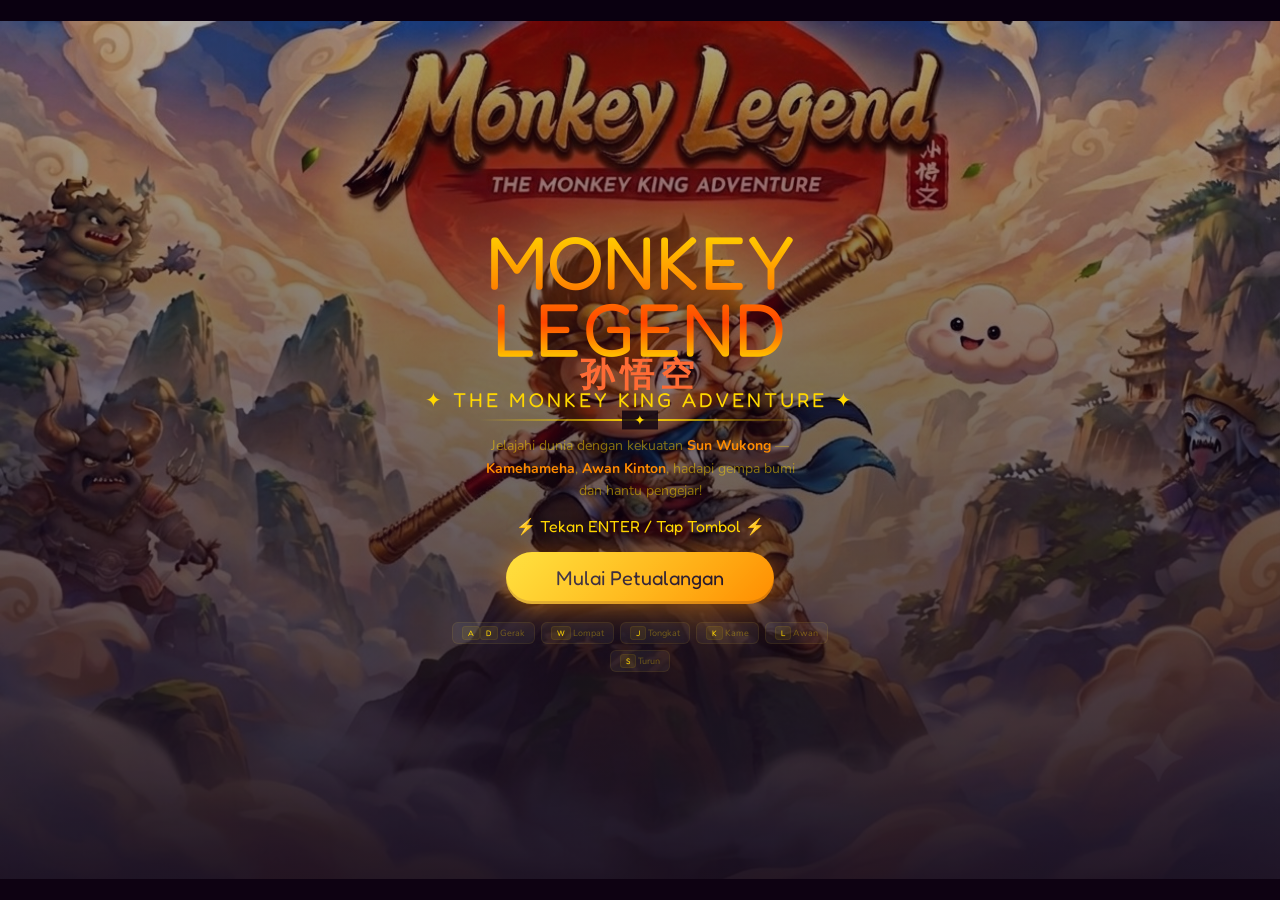
==== index2.html @ f08bdc0a "Rename index.html to index2.html" ====
<!DOCTYPE html>
<html lang="id">
<head>
<meta charset="UTF-8">
<meta name="viewport" content="width=device-width, initial-scale=1.0, maximum-scale=1.0, user-scalable=no">
<title>Monkey Legend — Sun Wukong Adventure</title>
<link href="https://fonts.googleapis.com/css2?family=Fredoka+One&family=Nunito:wght@400;700;900&display=swap" rel="stylesheet">
<style>
/* ========== RESET & BASE ========== */
:root{--gold:#FFD700;--red:#FF4444;--orange:#FF8C00;--cyan:#00E5FF}
*{margin:0;padding:0;box-sizing:border-box;-webkit-tap-highlight-color:transparent}
body{overflow:hidden;background:#0a0010;font-family:'Nunito',sans-serif;user-select:none;touch-action:none;position:fixed;inset:0}
canvas{display:block;position:fixed;inset:0}

/* ========== UI GAME (HP, SKOR, DLL) ========== */
#ui{position:fixed;top:0;left:0;width:100%;pointer-events:none;z-index:10;padding:8px 12px;display:flex;justify-content:space-between;align-items:flex-start}
.panel{background:rgba(20,5,30,0.82);backdrop-filter:blur(6px);-webkit-backdrop-filter:blur(6px);border:1px solid rgba(255,215,0,0.2);border-radius:10px;padding:6px 10px;color:#fff;min-width:90px}
.panel h3{font-family:'Fredoka One',cursive;font-size:9px;text-transform:uppercase;letter-spacing:1px;color:var(--gold);margin-bottom:3px}
.bar-w{height:7px;background:rgba(0,0,0,0.5);border-radius:5px;overflow:hidden}
.bar-f{height:100%;border-radius:5px;transition:width 0.12s}
.hp-f{background:linear-gradient(90deg,#FF4444,#FF6B6B)}
.en-f{background:linear-gradient(90deg,var(--cyan),#00B8D4)}
.val{font-size:17px;font-weight:900;font-family:'Fredoka One',cursive}
.val.g{color:var(--gold)}.val.c{color:var(--cyan)}

/* ========== KONTROL SENTUH (ANDROID) ========== */
#touchControls{position:fixed;inset:0;z-index:15;pointer-events:none;display:none}
#touchControls.show{display:block}
#joystickZone{position:absolute;left:10px;bottom:20px;width:140px;height:140px;pointer-events:auto;touch-action:none;z-index:16}
#joystickBase{position:absolute;left:50%;top:50%;transform:translate(-50%,-50%);width:110px;height:110px;border-radius:50%;background:rgba(255,255,255,0.08);border:2px solid rgba(255,255,255,0.15)}
#joystickThumb{position:absolute;left:50%;top:50%;transform:translate(-50%,-50%);width:44px;height:44px;border-radius:50%;background:rgba(255,215,0,0.35);border:2px solid rgba(255,215,0,0.5);transition:none;pointer-events:none}
#actionButtons{position:absolute;right:10px;bottom:20px;display:flex;flex-direction:column;align-items:center;gap:8px;pointer-events:auto;z-index:16}
.act-btn{width:58px;height:58px;border-radius:50%;border:2px solid;display:flex;align-items:center;justify-content:center;font-family:'Fredoka One',cursive;font-size:11px;color:#fff;text-shadow:0 1px 3px rgba(0,0,0,0.5);-webkit-user-select:none;touch-action:none;cursor:pointer;transition:transform 0.1s}
.act-btn:active,.act-btn.pressed{transform:scale(0.85);filter:brightness(1.3)}
#btnJump{background:rgba(76,175,80,0.35);border-color:rgba(76,175,80,0.6)}
#btnAtk{background:rgba(255,152,0,0.35);border-color:rgba(255,152,0,0.6)}
#btnKame{background:rgba(0,229,255,0.3);border-color:rgba(0,229,255,0.5)}
#btnCloud{background:rgba(255,255,255,0.2);border-color:rgba(255,255,255,0.4)}
#btnDown{background:rgba(150,150,150,0.25);border-color:rgba(150,150,150,0.4);width:46px;height:32px;border-radius:10px;font-size:9px}
.act-row{display:flex;gap:8px;align-items:center}

/* ========== MENU UTAMA ========== */
#overlay{position:fixed;inset:0;z-index:20;display:flex;flex-direction:column;align-items:center;justify-content:center;transition:opacity 0.8s;background:linear-gradient(180deg,#0a0010 0%,#1a0a1e 40%,#2a1020 100%)}
#overlay.hidden{opacity:0;pointer-events:none}

/* ========== BACKGROUND COVER - PROPORSIONAL ========== */
#coverBg{
  position:absolute;
  inset:0;
  z-index:0;
  background-image: url('cover.jpg');
  /* 
    COBA SALAH SATU DARI 3 OPTION DI BAWAH:
    - contain: gambar utuh, ada ruang kosong di pinggir
    - cover: gambar memenuhi layar (mungkin terpotong)
    - 90% auto: ukuran proporsional 90% lebar
  */
  background-size: contain;        /* ← pilih ini untuk gambar utuh */
  background-position: center;
  background-repeat: no-repeat;
  background-color: #0a0010;       /* warna latar jika ada ruang kosong */
  opacity: 0.85;
}

/* Overlay gelap agar teks terbaca */
#coverBg::after{
  content:'';
  position:absolute;
  inset:0;
  background:linear-gradient(180deg,rgba(10,0,16,0.2) 0%,rgba(10,0,16,0.5) 50%,rgba(10,0,16,0.85) 100%);
}

/* ========== KONTEN MENU ========== */
#menuContent{position:relative;z-index:1;display:flex;flex-direction:column;align-items:center;justify-content:center;width:100%;max-width:500px;padding:20px}

.monkey-title{font-family:'Fredoka One',cursive;text-align:center;line-height:0.9;margin-bottom:2px}
.monkey-title .big{font-size:clamp(42px,10vw,75px);background:linear-gradient(180deg,#FFD700 0%,#FF8C00 40%,#FF4500 70%,#FFD700 100%);-webkit-background-clip:text;-webkit-text-fill-color:transparent;background-clip:text;text-shadow:none;position:relative}
.monkey-title .chinese{font-size:clamp(20px,4vw,34px);color:#FF6B35;letter-spacing:6px;margin-top:-4px;font-weight:900;text-shadow:0 0 30px rgba(255,107,53,0.3)}
.monkey-title .sub{font-size:clamp(12px,2.5vw,20px);color:#FFD700;letter-spacing:3px;margin-top:2px;text-shadow:0 0 20px rgba(255,215,0,0.2)}

.title-border{width:70%;height:2px;margin:8px 0 14px;background:linear-gradient(90deg,transparent,#FFD700,transparent);position:relative}
.title-border::before{content:'✦';position:absolute;left:50%;top:50%;transform:translate(-50%,-50%);color:#FFD700;font-size:14px;background:rgba(10,0,16,0.8);padding:0 12px}

.desc{color:rgba(255,215,0,0.5);font-size:clamp(10px,1.6vw,14px);text-align:center;max-width:360px;line-height:1.6;padding:0 16px;margin-bottom:4px;font-weight:400}
.desc span{color:#FF8C00;font-weight:700}

.enter-hint{color:var(--gold);font-family:'Fredoka One',cursive;font-size:clamp(12px,1.8vw,16px);margin:10px 0 16px;animation:pulse 1.5s ease-in-out infinite;text-shadow:0 0 30px rgba(255,215,0,0.15)}
@keyframes pulse{0%,100%{opacity:0.5;transform:scale(1)}50%{opacity:1;transform:scale(1.04)}}

.btn{pointer-events:all;font-family:'Fredoka One',cursive;font-size:clamp(16px,2.5vw,20px);padding:14px 50px;border:none;border-radius:50px;cursor:pointer;color:#1a0a1e;background:linear-gradient(135deg,#FFD700,#FF8C00);box-shadow:0 4px 30px rgba(255,140,0,0.5),inset 0 -3px 0 rgba(139,69,19,0.3);transition:all 0.3s;position:relative;overflow:hidden;min-width:200px}
.btn::before{content:'';position:absolute;inset:0;background:linear-gradient(135deg,rgba(255,255,255,0.25),transparent);pointer-events:none}
.btn:hover{transform:scale(1.05);box-shadow:0 6px 45px rgba(255,140,0,0.7)}
.btn:active{transform:scale(0.95)}

.ctrls{margin-top:18px;display:flex;gap:6px;flex-wrap:wrap;justify-content:center;padding:0 12px}
.ctrl{background:rgba(255,255,255,0.05);border:1px solid rgba(255,215,0,0.08);border-radius:6px;padding:4px 9px;color:rgba(255,215,0,0.35);font-size:9px;transition:all 0.3s}
.ctrl kbd{background:rgba(255,215,0,0.08);border-radius:3px;padding:1px 5px;font-family:'Fredoka One',cursive;color:#FFD700;font-size:8px;border:1px solid rgba(255,215,0,0.08)}

/* ========== GAME OVER ========== */
#gameover{position:fixed;inset:0;z-index:20;display:none;flex-direction:column;align-items:center;justify-content:center;background:rgba(10,0,0,0.92)}
#gameover.show{display:flex}
#gameover h1{font-family:'Fredoka One',cursive;font-size:46px;background:linear-gradient(135deg,#FF4444,#FF6B6B);-webkit-background-clip:text;-webkit-text-fill-color:transparent;background-clip:text;margin-bottom:6px}
.st{color:rgba(255,255,255,0.55);font-size:15px;margin-bottom:6px;text-align:center;line-height:1.8}
.st span{color:var(--gold);font-weight:900;font-size:18px}
.qf{position:fixed;inset:0;pointer-events:none;z-index:5;background:rgba(255,50,50,0);transition:background 0.08s}
.qf.on{background:rgba(255,50,50,0.07)}

/* ========== RESPONSIVE ========== */
@media(max-width:600px){
  .panel{min-width:65px;padding:4px 7px}
  .panel h3{font-size:7px}
  .val{font-size:13px}
  .bar-w{height:5px}
  #joystickZone{width:110px;height:110px;left:6px;bottom:12px}
  #joystickBase{width:85px;height:85px}
  #joystickThumb{width:34px;height:34px}
  .act-btn{width:46px;height:46px;font-size:8px}
  #btnDown{width:36px;height:26px;font-size:7px}
  #actionButtons{right:6px;bottom:12px;gap:5px}
  .act-row{gap:5px}
  .monkey-title .big{font-size:clamp(32px,9vw,50px)}
  .monkey-title .chinese{font-size:clamp(16px,3.5vw,24px)}
  .btn{min-width:150px;padding:12px 30px;font-size:clamp(14px,2.2vw,17px)}

  /* ===== PENGATURAN COVER UNTUK HP ===== */
  #coverBg {
    background-size: 100% auto;    /* lebar penuh, tinggi proporsional */
    background-position: top center;
  }
}

/* ===== UKURAN LAYAR SEDANG (TABLET) ===== */
@media(min-width:601px) and (max-width:1024px){
  #coverBg {
    background-size: contain;
    background-position: center;
  }
}

/* ===== LAYAR BESAR (DESKTOP) ===== */
@media(min-width:1025px){
  #coverBg {
    background-size: contain;      /* atau 90% auto */
    background-position: center;
  }
}
</style>
</head>
<body>

<!-- ========== CANVAS GAME ========== -->
<canvas id="c"></canvas>
<div class="qf" id="qf"></div>

<!-- ========== UI GAME ========== -->
<div id="ui">
  <div class="panel"><h3>Nyawa</h3><div class="bar-w"><div class="bar-f hp-f" id="hpB" style="width:100%"></div></div></div>
  <div class="panel" style="text-align:center"><h3>Skor</h3><div class="val g" id="scV">0</div></div>
  <div class="panel" style="text-align:center"><h3>Jarak</h3><div class="val c" id="dsV">0m</div></div>
  <div class="panel"><h3>Energi</h3><div class="bar-w"><div class="bar-f en-f" id="enB" style="width:100%"></div></div></div>
</div>

<!-- ========== KONTROL SENTUH ========== -->
<div id="touchControls">
  <div id="joystickZone">
    <div id="joystickBase"></div>
    <div id="joystickThumb"></div>
  </div>
  <div id="actionButtons">
    <div class="act-row">
      <div class="act-btn" id="btnCloud">Awan</div>
      <div class="act-btn" id="btnJump">Lompat</div>
    </div>
    <div class="act-row">
      <div class="act-btn" id="btnKame">Kame</div>
      <div class="act-btn" id="btnAtk">Tongkat</div>
    </div>
    <div class="act-btn" id="btnDown">Turun</div>
  </div>
</div>

<!-- ========== MENU UTAMA ========== -->
<div id="overlay">
  <!-- GAMBAR COVER -->
  <div id="coverBg"></div>
  
  <div id="menuContent">
    <div class="monkey-title">
      <div class="big">MONKEY<br>LEGEND</div>
      <div class="chinese">孙悟空</div>
      <div class="sub">✦ THE MONKEY KING ADVENTURE ✦</div>
    </div>
    <div class="title-border"></div>
    <p class="desc">Jelajahi dunia dengan kekuatan <span>Sun Wukong</span> — <span>Kamehameha</span>, <span>Awan Kinton</span>, hadapi gempa bumi dan hantu pengejar!</p>
    <div class="enter-hint">⚡ Tekan ENTER / Tap Tombol ⚡</div>
    <button class="btn" id="startBtn">Mulai Petualangan</button>
    <div class="ctrls">
      <div class="ctrl"><kbd>A</kbd><kbd>D</kbd> Gerak</div>
      <div class="ctrl"><kbd>W</kbd> Lompat</div>
      <div class="ctrl"><kbd>J</kbd> Tongkat</div>
      <div class="ctrl"><kbd>K</kbd> Kame</div>
      <div class="ctrl"><kbd>L</kbd> Awan</div>
      <div class="ctrl"><kbd>S</kbd> Turun</div>
    </div>
  </div>
</div>

<!-- ========== GAME OVER ========== -->
<div id="gameover">
  <h1>Tumbang!</h1>
  <div class="st" id="goSt"></div>
  <div class="enter-hint">⚡ Tekan ENTER / Tap Tombol ⚡</div>
  <button class="btn" id="restartBtn">Coba Lagi</button>
</div>

<!-- ========== JAVASCRIPT GAME ENGINE ========== -->
<script>
// ============================================
// SEMUA KODE GAME ADA DI SINI
// ============================================

// === CANVAS ===
var C=document.getElementById('c'),X=C.getContext('2d');
var W,H;
function resize(){W=C.width=innerWidth;H=C.height=innerHeight}
resize();addEventListener('resize',resize);

// === DETEKSI SENTUH ===
var isTouchDevice=('ontouchstart' in window)||(navigator.maxTouchPoints>0);

// === AUDIO ===
var ac;
function initAudio(){if(!ac)try{ac=new(window.AudioContext||window.webkitAudioContext)()}catch(e){}}
function tone(f,d,t,v,fe){
  if(!ac)return;try{t=t||'sine';v=v||0.1;var o=ac.createOscillator(),g=ac.createGain();
  o.type=t;o.frequency.setValueAtTime(f,ac.currentTime);
  if(fe)o.frequency.exponentialRampToValueAtTime(Math.max(20,fe),ac.currentTime+d);
  g.gain.setValueAtTime(v,ac.currentTime);g.gain.exponentialRampToValueAtTime(0.001,ac.currentTime+d);
  o.connect(g);g.connect(ac.destination);o.start();o.stop(ac.currentTime+d)}catch(e){}
}
function sfxJump(){tone(300,0.15,'sine',0.1,600)}
function sfxAtk(){tone(500,0.08,'sawtooth',0.08,250)}
function sfxKame(){tone(150,0.8,'sawtooth',0.13,800);setTimeout(function(){tone(400,0.4,'sine',0.08,100)},200)}
function sfxHit(){tone(180,0.12,'square',0.09,60)}
function sfxQuake(){tone(35,1.5,'sawtooth',0.15,15)}
function sfxCoin(){tone(800,0.1,'sine',0.07);setTimeout(function(){tone(1200,0.15,'sine',0.07)},80)}
function sfxCloud(){tone(600,0.3,'sine',0.09,900)}
function sfxGhost(){tone(80,0.5,'sine',0.05,40)}
function sfxDie(){tone(400,0.6,'sawtooth',0.1,50)}

// === UTILITAS ===
function rnd(a,b){return Math.random()*(b-a)+a}
function rndI(a,b){return Math.floor(rnd(a,b+1))}
function pick(a){return a[Math.floor(Math.random()*a.length)]}

// === STATE ===
var state='menu',score=0,distance=0,frame=0;
var player,platforms,ghosts,particles,projectiles,kameBlasts;
var keys={},shake={x:0,y:0,i:0,t:0},quakeCD=0;
var cam={x:0,y:0},genX=0,ghostTimer=0;

// === KEYBOARD ===
addEventListener('keydown',function(e){
  keys[e.key.toLowerCase()]=true;
  if(e.key==='Enter'){
    e.preventDefault();
    if(state==='menu')startGame();
    else if(state==='over')restartGame();
  }
  if(['w','a','s','d',' ','arrowup','arrowdown','arrowleft','arrowright'].indexOf(e.key.toLowerCase())>=0)e.preventDefault();
});
addEventListener('keyup',function(e){keys[e.key.toLowerCase()]=false});

// === TOUCH ===
var touchState={moveX:0,moveY:0,jump:false,atk:false,kame:false,cloud:false,down:false};
var joystickActive=false,joystickId=null,joystickCX=0,joystickCY=0;
var btnKeys=['jump','atk','kame','cloud','down'];
var activeTouches={};

function setupTouch(){
  var jz=document.getElementById('joystickZone');
  var jthumb=document.getElementById('joystickThumb');
  var jbase=document.getElementById('joystickBase');
  function getMaxR(){var bw=jbase.offsetWidth;var tw=jthumb.offsetWidth;return(bw-tw)/2}
  jz.addEventListener('touchstart',function(e){
    e.preventDefault();e.stopPropagation();if(joystickActive)return;
    var t=e.changedTouches[0];joystickActive=true;joystickId=t.identifier;
    var rect=jbase.getBoundingClientRect();joystickCX=rect.left+rect.width/2;joystickCY=rect.top+rect.height/2;
    updateJoystick(t.clientX,t.clientY,getMaxR(),jthumb);
  },{passive:false});
  jz.addEventListener('touchmove',function(e){
    e.preventDefault();e.stopPropagation();
    for(var i=0;i<e.changedTouches.length;i++){var t=e.changedTouches[i];if(t.identifier===joystickId){updateJoystick(t.clientX,t.clientY,getMaxR(),jthumb)}}
  },{passive:false});
  function endJoystick(e){
    for(var i=0;i<e.changedTouches.length;i++){if(e.changedTouches[i].identifier===joystickId){joystickActive=false;joystickId=null;jthumb.style.left='50%';jthumb.style.top='50%';touchState.moveX=0;touchState.moveY=0}}
  }
  jz.addEventListener('touchend',endJoystick,{passive:false});
  jz.addEventListener('touchcancel',endJoystick,{passive:false});
  var btnIds=['btnJump','btnAtk','btnKame','btnCloud','btnDown'];
  for(var b=0;b<btnIds.length;b++){(function(idx){
    var el=document.getElementById(btnIds[idx]);var key=btnKeys[idx];
    el.addEventListener('touchstart',function(e){e.preventDefault();e.stopPropagation();touchState[key]=true;el.classList.add('pressed');for(var i=0;i<e.changedTouches.length;i++){activeTouches[e.changedTouches[i].identifier]=key}},{passive:false});
    el.addEventListener('touchend',function(e){e.preventDefault();e.stopPropagation();for(var i=0;i<e.changedTouches.length;i++){var id=e.changedTouches[i].identifier;if(activeTouches[id]===key){delete activeTouches[id]}}var stillActive=false;for(var id in activeTouches){if(activeTouches[id]===key){stillActive=true;break}}if(!stillActive){touchState[key]=false;el.classList.remove('pressed')}},{passive:false});
    el.addEventListener('touchcancel',function(e){touchState[key]=false;el.classList.remove('pressed');for(var i=0;i<e.changedTouches.length;i++){delete activeTouches[e.changedTouches[i].identifier]}},{passive:false});
    el.addEventListener('mousedown',function(e){touchState[key]=true;el.classList.add('pressed')});
    el.addEventListener('mouseup',function(e){touchState[key]=false;el.classList.remove('pressed')});
    el.addEventListener('mouseleave',function(e){touchState[key]=false;el.classList.remove('pressed')});
  })(b);}
}
function updateJoystick(clientX,clientY,maxR,jthumb){
  var dx=clientX-joystickCX,dy=clientY-joystickCY;var dist=Math.sqrt(dx*dx+dy*dy);
  if(dist>maxR){dx=dx/dist*maxR;dy=dy/dist*maxR}
  jthumb.style.left=(50+(dx/maxR)*50)+'%';jthumb.style.top=(50+(dy/maxR)*50)+'%';
  touchState.moveX=dx/maxR;touchState.moveY=dy/maxR;
  if(Math.abs(touchState.moveX)<0.1)touchState.moveX=0;if(Math.abs(touchState.moveY)<0.1)touchState.moveY=0;
}
document.addEventListener('touchmove',function(e){if(state==='play'){e.preventDefault()}},{passive:false});

// === KONSTANTA ===
var GRAV=0.52,JUMP=-11.5,SPEED=4.8,MAX_FALL=14;
var PW=30,PH=38,PLAT_H=16;

// === MULAI GAME ===
function startGame(){
  initAudio();initGame();state='play';
  document.getElementById('overlay').classList.add('hidden');
  if(isTouchDevice)document.getElementById('touchControls').classList.add('show');
}
function restartGame(){
  initGame();state='play';
  document.getElementById('gameover').classList.remove('show');
  if(isTouchDevice)document.getElementById('touchControls').classList.add('show');
}
document.getElementById('startBtn').addEventListener('click',startGame);
document.getElementById('startBtn').addEventListener('touchend',function(e){e.preventDefault();startGame()});
document.getElementById('restartBtn').addEventListener('click',restartGame);
document.getElementById('restartBtn').addEventListener('touchend',function(e){e.preventDefault();restartGame()});

// === PLATFORM ===
function makePlat(x,y,w,type){return{x:x,y:y,w:w,h:PLAT_H,type:type||'candy',coins:[],hasFlower:rnd(0,1)<0.3}}
function generateChunk(sx){
  var px=sx;
  platforms.push(makePlat(px,H-35,W*0.9,'ground'));px+=W*0.75;
  var count=rndI(4,7);
  for(var i=0;i<count;i++){var gap=rnd(55,130);px+=gap;var w=rnd(90,240),y=rnd(H*0.25,H-90);var t=pick(['candy','candy','candy','chocolate','ice']);var p=makePlat(px,y,w,t);var nc=rndI(1,Math.floor(w/38));for(var c=0;c<nc;c++)p.coins.push({x:p.x+22+c*34,y:p.y-28,collected:false,bob:rnd(0,6.28)});platforms.push(p);px+=w;}
  genX=px;
}

// === HANTU ===
function spawnGhost(){
  var side=Math.random()<0.5?-1:1;var gx=cam.x+(side<0?-70:W+70),gy=rnd(H*0.15,H*0.55);
  var spd=rnd(1.0,2.2)+distance*0.0002;var hp=2+Math.floor(distance/400);
  ghosts.push({x:gx,y:gy,vx:0,vy:0,size:rnd(26,40),speed:Math.min(spd,5),hp:hp,maxHp:hp,phase:rnd(0,6.28),hitFlash:0,type:rndI(0,2)});
  sfxGhost();
}
function updateGhost(g){
  var dx=player.x-g.x,dy=player.y-g.y,d=Math.hypot(dx,dy)||1;
  g.vx+=(dx/d)*g.speed*0.07;g.vy+=(dy/d)*g.speed*0.07+0.02;g.vx*=0.97;g.vy*=0.97;g.vy=Math.max(-5.5,Math.min(5.5,g.vy));
  g.x+=g.vx;g.y+=g.vy;g.phase+=0.055;if(g.hitFlash>0)g.hitFlash--;
  if(Math.abs(g.x-player.x)<g.size+PW*0.4&&Math.abs(g.y-player.y)<g.size+PH*0.4&&player.inv<=0){
    player.hp-=12;player.inv=50;sfxHit();triggerShake(10,18);spawnP(player.x,player.y,8,'#FF4444',1.2);
  }
}
function drawGhost(g){
  X.save();var sx=g.x-cam.x,sy=g.y-cam.y;if(sx<-80||sx>W+80){X.restore();return}
  X.translate(sx,sy);var s=g.size,p=Math.sin(g.phase)*0.07+1;var faceR=g.x<player.x?1:-1;X.scale(faceR*p,p);
  var ag=X.createRadialGradient(0,0,s*0.2,0,0,s*2.2);ag.addColorStop(0,'rgba(100,0,150,0.18)');ag.addColorStop(1,'rgba(0,0,0,0)');
  X.beginPath();X.arc(0,0,s*2.2,0,6.28);X.fillStyle=ag;X.fill();
  if(g.type===0){
    X.beginPath();X.moveTo(-s,2);X.quadraticCurveTo(-s,-s*1.1,0,-s*1.25);X.quadraticCurveTo(s,-s*1.1,s,2);
    for(var i=0;i<5;i++){var bx=s-i*(s*2/5);X.quadraticCurveTo(bx-s*0.1,s*0.5+(i%2?-7:7),bx-s*0.2,2)}
    X.closePath();var bg=X.createLinearGradient(0,-s,0,s*0.5);bg.addColorStop(0,'rgba(35,0,55,0.7)');bg.addColorStop(1,'rgba(15,0,35,0.35)');X.fillStyle=bg;X.fill();
    X.beginPath();X.ellipse(-s*0.28,-s*0.4,s*0.2,s*0.28,0,0,6.28);X.fillStyle='#FFF';X.fill();X.beginPath();X.ellipse(s*0.28,-s*0.4,s*0.2,s*0.28,0,0,6.28);X.fill();
    X.beginPath();X.arc(-s*0.24,-s*0.36,s*0.09,0,6.28);X.fillStyle='#000';X.fill();X.beginPath();X.arc(s*0.24,-s*0.36,s*0.09,0,6.28);X.fill();
  }else if(g.type===1){
    X.beginPath();X.moveTo(-s*0.75,s*0.55);X.quadraticCurveTo(-s*0.85,-s*0.45,0,-s*1.05);X.quadraticCurveTo(s*0.85,-s*0.45,s*0.75,s*0.55);
    for(var i=0;i<4;i++){var bx=s*0.75-i*(s*1.5/4);X.quadraticCurveTo(bx-s*0.08,s*0.85+(i%2?-5:5),bx-s*0.15,s*0.55)}
    X.closePath();var sg=X.createRadialGradient(0,-s*0.3,s*0.1,0,0,s*1.1);sg.addColorStop(0,'rgba(180,80,255,0.55)');sg.addColorStop(0.5,'rgba(120,0,200,0.3)');sg.addColorStop(1,'rgba(60,0,100,0.08)');X.fillStyle=sg;X.fill();
    X.beginPath();X.arc(0,-s*0.3,s*0.28,0,6.28);X.fillStyle='#E0B0FF';X.fill();X.beginPath();X.arc(s*0.04,-s*0.26,s*0.14,0,6.28);X.fillStyle='#4A0080';X.fill();X.beginPath();X.arc(s*0.07,-s*0.28,s*0.05,0,6.28);X.fillStyle='#FFF';X.fill();
  }else{
    X.beginPath();X.arc(0,-s*0.3,s*0.75,0,6.28);var skg=X.createRadialGradient(-s*0.15,-s*0.45,s*0.08,0,-s*0.3,s*0.75);skg.addColorStop(0,'#E8E0D0');skg.addColorStop(0.7,'#B0A090');skg.addColorStop(1,'#706050');X.fillStyle=skg;X.fill();
    X.beginPath();X.ellipse(0,s*0.22,s*0.45,s*0.25,0,0,Math.PI);X.fillStyle='#A09080';X.fill();
    X.beginPath();X.ellipse(-s*0.22,-s*0.35,s*0.18,s*0.22,0,0,6.28);X.fillStyle='#000';X.fill();X.beginPath();X.ellipse(s*0.22,-s*0.35,s*0.18,s*0.22,0,0,6.28);X.fill();
    X.beginPath();X.arc(-s*0.22,-s*0.35,s*0.055,0,6.28);X.fillStyle='#FF0000';X.fill();X.beginPath();X.arc(s*0.22,-s*0.35,s*0.055,0,6.28);X.fill();
    X.beginPath();X.moveTo(-s*0.04,-s*0.1);X.lineTo(s*0.04,-s*0.1);X.lineTo(0,-s*0.18);X.closePath();X.fillStyle='#000';X.fill();
    for(var i=-2;i<=2;i++){X.fillStyle='#CCBB99';X.fillRect(i*s*0.11-2,s*0.08,4,s*0.1);X.fillRect(i*s*0.11-1.5,s*0.15,3,s*0.08)}
  }
  if(g.hitFlash>0){X.globalAlpha=g.hitFlash/8*0.5;X.beginPath();X.arc(0,0,s*1.1,0,6.28);X.fillStyle='#FFF';X.fill();X.globalAlpha=1}
  if(g.hp<g.maxHp){X.scale(faceR,1);var bw=s*1.4;X.fillStyle='rgba(0,0,0,0.5)';X.fillRect(-bw/2,-s*1.5,bw,4);X.fillStyle='#B040FF';X.fillRect(-bw/2,-s*1.5,bw*(g.hp/g.maxHp),4)}
  X.restore();
}

// === KAMEHAMEHA ===
function fireKame(){
  if(player.energy<35||player.kameCharge<10)return;
  player.energy-=35;player.kameCharge=0;var dir=player.facing;
  kameBlasts.push({x:player.x+dir*PW*0.6,y:player.y-PH*0.1,vx:dir*11,size:18,maxLife:75,life:75,damage:3});
  sfxKame();triggerShake(6,12);spawnP(player.x+dir*22,player.y-PH*0.1,15,'#00E5FF',1.5,1.2);
}
function updateKame(k){
  k.x+=k.vx;k.life--;k.size=Math.min(32,k.size+0.25);
  for(var i=0;i<ghosts.length;i++){var g=ghosts[i];if(Math.hypot(k.x-g.x,k.y-g.y)<k.size+g.size){g.hp-=k.damage;g.hitFlash=8;spawnP(g.x,g.y,5,'#00E5FF',1);sfxHit()}}
}
function drawKame(k){
  var sx=k.x-cam.x,sy=k.y-cam.y,a=k.life/k.maxLife;
  var lg=X.createRadialGradient(sx,sy,0,sx,sy,k.size*2.2);
  lg.addColorStop(0,'rgba(220,255,255,'+a*0.9+')');lg.addColorStop(0.3,'rgba(0,229,255,'+a*0.55+')');lg.addColorStop(0.7,'rgba(0,100,200,'+a*0.25+')');lg.addColorStop(1,'rgba(0,50,150,0)');
  X.beginPath();X.arc(sx,sy,k.size*2.2,0,6.28);X.fillStyle=lg;X.fill();
  X.beginPath();X.arc(sx,sy,k.size*0.55,0,6.28);X.fillStyle='rgba(255,255,255,'+a*0.9+')';X.fill();
  X.beginPath();X.moveTo(sx,sy-k.size*0.7);X.lineTo(sx-k.vx*3,sy-k.size*0.4);X.lineTo(sx-k.vx*3,sy+k.size*0.4);X.lineTo(sx,sy+k.size*0.7);X.closePath();
  X.fillStyle='rgba(0,180,255,'+a*0.25+')';X.fill();
}

// === PROYEKTIL ===
function fireStaff(){
  if(player.atkCD>0)return;player.atkCD=14;var dir=player.facing;
  projectiles.push({x:player.x+dir*PW*0.8,y:player.y-PH*0.2,vx:dir*9,life:38,size:5});
  sfxAtk();spawnP(player.x+dir*PW,player.y-PH*0.2,3,'#FFD700',0.7);
}
function drawProjectile(p){
  var sx=p.x-cam.x,sy=p.y-cam.y;X.save();X.translate(sx,sy);
  var g=X.createRadialGradient(0,0,0,0,0,p.size*2.5);g.addColorStop(0,'rgba(255,215,0,0.8)');g.addColorStop(0.5,'rgba(255,140,0,0.3)');g.addColorStop(1,'rgba(255,100,0,0)');
  X.beginPath();X.arc(0,0,p.size*2.5,0,6.28);X.fillStyle=g;X.fill();
  drawStar(X,0,0,5,p.size,p.size*0.4,'#FFD700');X.restore();
}

// === AWAN ===
function activateCloud(){
  if(player.energy<18||player.onCloud)return;
  player.energy-=18;player.onCloud=true;player.cloudTimer=220;player.vy=0;
  sfxCloud();spawnP(player.x,player.y+PH/2,10,'#FFF8DC',0.9,0.7);
}

// === PARTIKEL ===
function spawnP(x,y,n,col,sm,szm){sm=sm||1;szm=szm||1;for(var i=0;i<n;i++){var a=rnd(0,6.28),sp=rnd(1,5)*sm;particles.push({x:x,y:y,vx:Math.cos(a)*sp,vy:Math.sin(a)*sp-rnd(0,2),life:rnd(15,38),ml:38,size:rnd(2,6)*szm,color:col})}}

// === GEMPA ===
function triggerShake(i,t){shake.i=Math.max(shake.i,i);shake.t=Math.max(shake.t,t)}
function triggerQuake(){
  triggerShake(20,100);sfxQuake();document.getElementById('qf').classList.add('on');setTimeout(function(){document.getElementById('qf').classList.remove('on')},600);
  for(var i=0;i<platforms.length;i++){var p=platforms[i];if(p.x+p.w>cam.x-50&&p.x<cam.x+W+50){for(var j=0;j<4;j++)particles.push({x:p.x+rnd(0,p.w),y:p.y,vx:rnd(-3,3),vy:rnd(-4,-1),life:rnd(20,45),ml:45,size:rnd(3,7),color:pick(['#8B7355','#A0926B','#6B5B3A'])})}}
  for(var i=0;i<ghosts.length;i++){ghosts[i].hp-=1;ghosts[i].hitFlash=5}
  if(player.onGround)player.vy=-4;
}

// === PEMAIN ===
function createPlayer(){
  return{x:200,y:H-200,vx:0,vy:0,hp:100,maxHp:100,energy:100,maxEnergy:100,
    facing:1,onGround:false,onCloud:false,cloudTimer:0,inv:0,atkCD:0,kameCharge:0,
    jumps:2,dropThrough:0,_jumpHeld:false,_cloudHeld:false,_atkHeld:false,_kameHeld:false};
}
function getInput(){
  var left=keys['a']||keys['arrowleft']||(touchState.moveX<-0.3);
  var right=keys['d']||keys['arrowright']||(touchState.moveX>0.3);
  var up=keys['w']||keys['arrowup']||keys[' ']||touchState.jump;
  var down=keys['s']||keys['arrowdown']||touchState.down;
  var atk=keys['j']||touchState.atk;
  var kame=keys['k']||touchState.kame;
  var cloud=keys['l']||touchState.cloud;
  return{left:left,right:right,up:up,down:down,atk:atk,kame:kame,cloud:cloud};
}
function updatePlayer(){
  var p=player,inp=getInput();
  if(inp.left){p.vx=-SPEED;p.facing=-1}else if(inp.right){p.vx=SPEED;p.facing=1}else p.vx*=0.78;
  if(inp.up&&!p._jumpHeld){if(p.onCloud){p.onCloud=false;p.cloudTimer=0;p.vy=JUMP*0.8;p.jumps=1}else if(p.jumps>0){p.vy=JUMP;p.jumps--;p.onGround=false;sfxJump();spawnP(p.x,p.y+PH/2,4,'#FFD700',0.5,0.5)}p._jumpHeld=true}if(!inp.up)p._jumpHeld=false;
  if(inp.down)p.dropThrough=8;
  if(inp.cloud&&!p._cloudHeld){activateCloud();p._cloudHeld=true}if(!inp.cloud)p._cloudHeld=false;
  if(inp.atk)fireStaff();
  if(inp.kame){p.kameCharge=Math.min(60,p.kameCharge+1)}else if(p.kameCharge>10){fireKame()}else{p.kameCharge=0}
  if(p.onCloud){p.vy=0;if(inp.up)p.vy=-3.2;if(inp.down)p.vy=3;p.cloudTimer--;p.energy-=0.15;if(p.cloudTimer<=0||p.energy<=0)p.onCloud=false;if(frame%3===0)particles.push({x:p.x+rnd(-14,14),y:p.y+PH/2+rnd(0,8),vx:rnd(-0.4,0.4),vy:rnd(0.5,1.8),life:rnd(12,22),ml:22,size:rnd(3,7),color:'rgba(255,255,255,0.35)'})}else{p.vy+=GRAV;if(p.vy>MAX_FALL)p.vy=MAX_FALL}
  p.x+=p.vx;p.y+=p.vy;if(p.dropThrough>0)p.dropThrough--;
  p.onGround=false;
  for(var i=0;i<platforms.length;i++){var pl=platforms[i];if(p.dropThrough>0&&pl.type!=='ground')continue;var px=p.x-PW/2,py=p.y-PH/2;if(px+PW>pl.x&&px<pl.x+pl.w){var prevBottom=py+PH-p.vy;if(prevBottom<=pl.y+5&&py+PH>=pl.y&&py+PH<=pl.y+pl.h+10){p.y=pl.y-PH/2;p.vy=0;p.onGround=true;p.jumps=2}}}
  if(p.y>H+120){p.hp-=20;p.inv=60;p.x=cam.x+W/2;p.y=100;p.vy=0;triggerShake(8,15)}
  for(var i=0;i<platforms.length;i++){var pl=platforms[i];for(var j=0;j<pl.coins.length;j++){var c=pl.coins[j];if(!c.collected&&Math.hypot(p.x-c.x,p.y-c.y)<24){c.collected=true;score+=50;sfxCoin();spawnP(c.x,c.y,5,'#FFD700',0.8,0.6)}}}
  if(!p.onCloud)p.energy=Math.min(p.maxEnergy,p.energy+0.06);if(p.inv>0)p.inv--;if(p.atkCD>0)p.atkCD--;
}
function drawPlayer(){
  var p=player,sx=p.x-cam.x,sy=p.y-cam.y;if(sx<-60||sx>W+60)return;if(p.inv>0&&Math.floor(p.inv/3)%2===0)return;
  X.save();X.translate(sx,sy);X.scale(p.facing,1);
  if(p.onCloud){X.save();X.scale(p.facing,1);var cy=PH/2-2;X.beginPath();X.arc(-10,cy,11,0,6.28);X.arc(10,cy,11,0,6.28);X.arc(0,cy-4,13,0,6.28);X.fillStyle='rgba(255,250,242,0.85)';X.fill();var cg=X.createRadialGradient(0,cy,4,0,cy,22);cg.addColorStop(0,'rgba(255,250,240,0.5)');cg.addColorStop(1,'rgba(255,240,220,0)');X.beginPath();X.arc(0,cy,22,0,6.28);X.fillStyle=cg;X.fill();X.restore()}
  if(p.kameCharge>5){var cp=p.kameCharge/60;var cg=X.createRadialGradient(PW*0.3,0,2,PW*0.3,0,18+cp*28);cg.addColorStop(0,'rgba(200,255,255,'+cp*0.8+')');cg.addColorStop(0.4,'rgba(0,229,255,'+cp*0.5+')');cg.addColorStop(1,'rgba(0,100,200,0)');X.beginPath();X.arc(PW*0.3,0,18+cp*28,0,6.28);X.fillStyle=cg;X.fill();X.beginPath();X.arc(PW*0.4,-PH*0.08,5+cp*7,0,6.28);var bg=X.createRadialGradient(PW*0.4,-PH*0.08,0,PW*0.4,-PH*0.08,5+cp*7);bg.addColorStop(0,'rgba(255,255,255,'+cp+')');bg.addColorStop(0.5,'rgba(0,229,255,'+cp*0.7+')');bg.addColorStop(1,'rgba(0,100,255,'+cp*0.3+')');X.fillStyle=bg;X.fill()}
  X.fillStyle='#DAA520';X.fillRect(-7,PH*0.12,6,13);X.fillRect(2,PH*0.12,6,13);X.fillStyle='#333';X.fillRect(-8,PH*0.12+9,8,5);X.fillRect(1,PH*0.12+9,8,5);
  X.beginPath();if(X.roundRect)X.roundRect(-PW*0.38,-PH*0.13,PW*0.76,PH*0.32,3);else X.rect(-PW*0.38,-PH*0.13,PW*0.76,PH*0.32);var bodyG=X.createLinearGradient(0,-PH*0.13,0,PH*0.19);bodyG.addColorStop(0,'#FFD700');bodyG.addColorStop(1,'#CC8800');X.fillStyle=bodyG;X.fill();X.strokeStyle='#B8860B';X.lineWidth=1;X.stroke();
  X.fillStyle='#CC0000';X.fillRect(-PW*0.38,PH*0.04,PW*0.76,3);X.fillStyle='#FFD700';X.fillRect(-PW*0.52,-PH*0.08,7,16);X.fillRect(PW*0.52-7,-PH*0.08,7,16);
  X.fillStyle='#FFDAB9';X.beginPath();X.arc(-PW*0.52+3.5,PH*0.09,4.5,0,6.28);X.fill();X.beginPath();X.arc(PW*0.52-3.5,PH*0.09,4.5,0,6.28);X.fill();
  X.beginPath();X.arc(0,-PH*0.28,12,0,6.28);var headG=X.createRadialGradient(-2,-PH*0.31,2,0,-PH*0.28,12);headG.addColorStop(0,'#FFE4C4');headG.addColorStop(1,'#DEB887');X.fillStyle=headG;X.fill();
  X.fillStyle='#FF4500';for(var i=-2;i<=2;i++){X.beginPath();X.moveTo(i*4.5-1.5,-PH*0.28-11);X.lineTo(i*4.5,-PH*0.28-11-(i===0?9:5.5));X.lineTo(i*4.5+1.5,-PH*0.28-11);X.fill()}
  X.beginPath();X.ellipse(0,-PH*0.28-9,11,3.5,0,0,6.28);X.fillStyle='#FF6600';X.fill();X.strokeStyle='#FFD700';X.lineWidth=0.8;X.stroke();
  X.fillStyle='#FFF';X.beginPath();X.ellipse(-4.5,-PH*0.3,3.5,3,0,0,6.28);X.fill();X.beginPath();X.ellipse(4.5,-PH*0.3,3.5,3,0,0,6.28);X.fill();
  X.fillStyle='#8B0000';X.beginPath();X.arc(-3.5,-PH*0.29,2.2,0,6.28);X.fill();X.beginPath();X.arc(5.5,-PH*0.29,2.2,0,6.28);X.fill();
  X.fillStyle='#000';X.beginPath();X.arc(-3.5,-PH*0.29,1,0,6.28);X.fill();X.beginPath();X.arc(5.5,-PH*0.29,1,0,6.28);X.fill();
  X.strokeStyle='#FF6600';X.lineWidth=1.3;var mw=Math.sin(frame*0.14)*1.8;X.beginPath();X.moveTo(-4,-PH*0.2);X.quadraticCurveTo(-14+mw,-PH*0.18,-18,-PH*0.16+mw);X.stroke();X.beginPath();X.moveTo(4,-PH*0.2);X.quadraticCurveTo(14-mw,-PH*0.18,18,-PH*0.16+mw);X.stroke();
  X.fillStyle='#DEB887';X.beginPath();X.arc(-11,-PH*0.28,4.5,0,6.28);X.fill();X.beginPath();X.arc(11,-PH*0.28,4.5,0,6.28);X.fill();
  X.fillStyle='#FFDAB9';X.beginPath();X.arc(-11,-PH*0.28,2.5,0,6.28);X.fill();X.beginPath();X.arc(11,-PH*0.28,2.5,0,6.28);X.fill();
  X.strokeStyle='#8B4513';X.lineWidth=3.5;X.beginPath();X.moveTo(PW*0.38,-PH*0.13);X.lineTo(PW*0.38+18,PH*0.18);X.stroke();X.strokeStyle='#DAA520';X.lineWidth=2;X.stroke();
  X.beginPath();X.arc(PW*0.38+18,PH*0.18,3.5,0,6.28);X.fillStyle='#FFD700';X.fill();
  if(p.onCloud){var ag=X.createRadialGradient(0,0,PW*0.3,0,0,PW*1.1);ag.addColorStop(0,'rgba(255,215,0,0.12)');ag.addColorStop(1,'rgba(255,215,0,0)');X.beginPath();X.arc(0,0,PW*1.1,0,6.28);X.fillStyle=ag;X.fill()}
  X.restore();
}

// === DRAW ===
function drawPlatform(pl){
  var sx=pl.x-cam.x,sy=pl.y-cam.y;if(sx+pl.w<-50||sx>W+50)return;X.save();
  if(pl.type==='ground'){X.fillStyle='#8B6914';X.fillRect(sx,sy,pl.w,pl.h+200);X.fillStyle='#4CAF50';X.fillRect(sx,sy,pl.w,5);X.fillStyle='#66BB6A';X.fillRect(sx,sy,pl.w,2.5);X.fillStyle='rgba(0,0,0,0.08)';for(var i=0;i<pl.w;i+=28){X.fillRect(sx+i,sy+8,14,2.5);X.fillRect(sx+i+8,sy+22,11,2.5)}}else if(pl.type==='candy'){X.beginPath();if(X.roundRect)X.roundRect(sx,sy,pl.w,pl.h,5);else X.rect(sx,sy,pl.w,pl.h);var cg=X.createLinearGradient(sx,sy,sx,sy+pl.h);cg.addColorStop(0,'#FF9ED8');cg.addColorStop(1,'#CC6699');X.fillStyle=cg;X.fill();X.strokeStyle='#FF69B4';X.lineWidth=1.2;X.stroke();for(var i=0;i<pl.w;i+=18){X.fillStyle='rgba(255,255,255,0.25)';X.fillRect(sx+i,sy,9,pl.h)}}else if(pl.type==='chocolate'){X.beginPath();if(X.roundRect)X.roundRect(sx,sy,pl.w,pl.h,5);else X.rect(sx,sy,pl.w,pl.h);var chg=X.createLinearGradient(sx,sy,sx,sy+pl.h);chg.addColorStop(0,'#8B4513');chg.addColorStop(1,'#5C2E00');X.fillStyle=chg;X.fill();X.strokeStyle='#6B3410';X.lineWidth=1.2;X.stroke();for(var i=8;i<pl.w;i+=22){X.fillStyle='rgba(139,90,43,0.35)';X.fillRect(sx+i,sy+2,10,pl.h-4)}}else if(pl.type==='ice'){X.beginPath();if(X.roundRect)X.roundRect(sx,sy,pl.w,pl.h,5);else X.rect(sx,sy,pl.w,pl.h);var ig=X.createLinearGradient(sx,sy,sx,sy+pl.h);ig.addColorStop(0,'#B3E5FC');ig.addColorStop(1,'#4FC3F7');X.fillStyle=ig;X.fill();X.strokeStyle='#29B6F6';X.lineWidth=1.2;X.stroke();X.fillStyle='rgba(255,255,255,0.45)';X.fillRect(sx+4,sy+2.5,13,2.5);X.fillRect(sx+pl.w-22,sy+4,10,2)}
  if(pl.hasFlower&&pl.type!=='ground'){var fx=sx+pl.w*0.5,fy=sy-11;X.fillStyle='#228B22';X.fillRect(fx-0.8,fy,1.6,11);var fc=pick(['#FF6B6B','#FFD700','#FF69B4','#9D6BFF']);for(var i=0;i<5;i++){var a=(i/5)*6.28+frame*0.01;X.beginPath();X.arc(fx+Math.cos(a)*4.5,fy+Math.sin(a)*4.5,3,0,6.28);X.fillStyle=fc;X.fill()}X.beginPath();X.arc(fx,fy,2.5,0,6.28);X.fillStyle='#FFD700';X.fill()}
  X.restore();
}
function drawCoin(c){if(c.collected)return;var sx=c.x-cam.x,sy=c.y-cam.y+Math.sin(frame*0.06+c.bob)*3.5;if(sx<-15||sx>W+15)return;var scX=Math.abs(Math.cos(frame*0.05+c.bob));X.save();X.translate(sx,sy);X.scale(Math.max(0.2,scX),1);X.beginPath();X.arc(0,0,8,0,6.28);var cg=X.createRadialGradient(-1.5,-1.5,1,0,0,8);cg.addColorStop(0,'#FFF8B0');cg.addColorStop(0.5,'#FFD700');cg.addColorStop(1,'#CC8800');X.fillStyle=cg;X.fill();X.strokeStyle='#B8860B';X.lineWidth=0.8;X.stroke();X.fillStyle='rgba(139,69,19,0.45)';X.font='bold 9px Fredoka One';X.textAlign='center';X.textBaseline='middle';X.fillText('$',0,0.5);X.restore()}
function drawSky(){
  var sg=X.createLinearGradient(0,0,0,H);sg.addColorStop(0,'#FFE0F0');sg.addColorStop(0.3,'#F8D0FF');sg.addColorStop(0.6,'#C8E8FF');sg.addColorStop(1,'#B0FFD0');X.fillStyle=sg;X.fillRect(0,0,W,H);
  var sunX=W*0.85-cam.x*0.02,sunY=H*0.1;var sunG=X.createRadialGradient(sunX,sunY,12,sunX,sunY,70);sunG.addColorStop(0,'rgba(255,230,100,0.45)');sunG.addColorStop(0.5,'rgba(255,200,80,0.08)');sunG.addColorStop(1,'rgba(255,200,80,0)');X.beginPath();X.arc(sunX,sunY,70,0,6.28);X.fillStyle=sunG;X.fill();X.beginPath();X.arc(sunX,sunY,22,0,6.28);var sf=X.createRadialGradient(sunX-4,sunY-4,2,sunX,sunY,22);sf.addColorStop(0,'#FFFDE0');sf.addColorStop(1,'#FFD54F');X.fillStyle=sf;X.fill();
  for(var i=0;i<5;i++){var ax=((i*320-cam.x*0.12)%(W+350))-175;var ay=35+i*22+Math.sin(frame*0.007+i)*8;X.globalAlpha=0.45;X.fillStyle=pick(['#FFB6D9','#D9B6FF','#B6D9FF']);X.beginPath();X.arc(ax,ay,16,0,6.28);X.arc(ax+14,ay-4,12,0,6.28);X.arc(ax-10,ay+2,10,0,6.28);X.fill();X.globalAlpha=1}
  X.fillStyle='#A8E6CF';for(var i=-1;i<4;i++){var hx=i*280-cam.x*0.08;X.beginPath();X.ellipse(hx,H-55,230,70,0,Math.PI,0);X.fill()}X.fillStyle='#C1F0C1';for(var i=-1;i<5;i++){var hx=i*230-cam.x*0.16+90;X.beginPath();X.ellipse(hx,H-35,180,55,0,Math.PI,0);X.fill()}
}
function drawStar(c,cx,cy,sp,or,ir,col){var rot=Math.PI/2*3,step=Math.PI/sp;c.beginPath();c.moveTo(cx,cy-or);for(var i=0;i<sp;i++){c.lineTo(cx+Math.cos(rot)*or,cy+Math.sin(rot)*or);rot+=step;c.lineTo(cx+Math.cos(rot)*ir,cy+Math.sin(rot)*ir);rot+=step}c.closePath();c.fillStyle=col;c.fill()}

// === INIT GAME ===
function initGame(){
  player=createPlayer();platforms=[];ghosts=[];particles=[];projectiles=[];kameBlasts=[];
  score=0;distance=0;frame=0;quakeCD=480;ghostTimer=0;genX=0;shake={x:0,y:0,i:0,t:0};
  platforms.push(makePlat(-100,H-35,600,'ground'));genX=500;
  for(var i=0;i<3;i++)generateChunk(genX);cam.x=0;cam.y=0;
  touchState.moveX=0;touchState.moveY=0;touchState.jump=false;touchState.atk=false;touchState.kame=false;touchState.cloud=false;touchState.down=false;
  var jthumb=document.getElementById('joystickThumb');if(jthumb){jthumb.style.left='50%';jthumb.style.top='50%';}
}

// === GAME LOOP ===
function loop(){
  requestAnimationFrame(loop);
  if(state!=='play')return;frame++;
  updatePlayer();
  var targetCX=player.x-W*0.35;cam.x+=(targetCX-cam.x)*0.08;
  distance=Math.max(distance,Math.floor(player.x/10));score=Math.max(score,distance);
  if(player.x>genX-W*2)generateChunk(genX);
  platforms=platforms.filter(function(p){return p.x+p.w>cam.x-300});
  ghostTimer++;var spawnRate=Math.max(100,380-distance*0.25);if(ghostTimer>spawnRate){ghostTimer=0;spawnGhost()}
  for(var i=0;i<ghosts.length;i++)updateGhost(ghosts[i]);
  ghosts=ghosts.filter(function(g){if(g.hp<=0){score+=200;spawnP(g.x,g.y,18,'#B040FF',1.4,1.1);sfxHit();triggerShake(5,10);return false}return Math.abs(g.x-cam.x)<W+200});
  for(var i=0;i<projectiles.length;i++){var p=projectiles[i];p.x+=p.vx;p.life--;for(var j=0;j<ghosts.length;j++){var g=ghosts[j];if(Math.hypot(p.x-g.x,p.y-g.y)<p.size+g.size){g.hp-=1;g.hitFlash=6;p.life=0;spawnP(g.x,g.y,3,'#FFD700',0.7);sfxHit();break}}}
  projectiles=projectiles.filter(function(p){return p.life>0});
  for(var i=0;i<kameBlasts.length;i++)updateKame(kameBlasts[i]);kameBlasts=kameBlasts.filter(function(k){return k.life>0});
  for(var i=0;i<particles.length;i++){var p=particles[i];p.x+=p.vx;p.y+=p.vy;p.vy+=0.04;p.vx*=0.97;p.life--}particles=particles.filter(function(p){return p.life>0});
  quakeCD--;if(quakeCD<=0){triggerQuake();quakeCD=rndI(380,750)}
  if(shake.t>0){shake.t--;var d=shake.t/100;shake.x=(Math.random()-0.5)*shake.i*d*2;shake.y=(Math.random()-0.5)*shake.i*d*2}else{shake.x=0;shake.y=0}
  if(player.hp<=0){state='over';sfxDie();document.getElementById('goSt').innerHTML='Skor: <span>'+score+'</span><br>Jarak: <span>'+distance+'m</span>';document.getElementById('gameover').classList.add('show');document.getElementById('touchControls').classList.remove('show')}
  X.save();X.translate(shake.x,shake.y);drawSky();
  for(var i=0;i<platforms.length;i++){var pl=platforms[i];drawPlatform(pl);for(var j=0;j<pl.coins.length;j++)drawCoin(pl.coins[j])}
  for(var i=0;i<kameBlasts.length;i++)drawKame(kameBlasts[i]);for(var i=0;i<projectiles.length;i++)drawProjectile(projectiles[i]);
  for(var i=0;i<ghosts.length;i++)drawGhost(ghosts[i]);drawPlayer();
  for(var i=0;i<particles.length;i++){var p=particles[i],a=p.life/p.ml;X.globalAlpha=a;X.fillStyle=p.color;X.beginPath();X.arc(p.x-cam.x,p.y-cam.y,Math.max(0.5,p.size*a),0,6.28);X.fill();X.globalAlpha=1}
  var vg=X.createRadialGradient(W/2,H/2,W*0.3,W/2,H/2,W*0.7);vg.addColorStop(0,'rgba(0,0,0,0)');vg.addColorStop(1,'rgba(15,0,25,0.3)');X.fillStyle=vg;X.fillRect(-30,-30,W+60,H+60);
  if(player.hp<30){var dp=Math.sin(frame*0.12)*0.1+0.1;X.fillStyle='rgba(255,0,0,'+dp+')';X.fillRect(-30,-30,W+60,H+60)}
  X.restore();
  document.getElementById('hpB').style.width=Math.max(0,player.hp/player.maxHp*100)+'%';
  document.getElementById('enB').style.width=Math.max(0,player.energy/player.maxEnergy*100)+'%';
  document.getElementById('scV').textContent=score;document.getElementById('dsV').textContent=distance+'m';
}

// === START ===
setupTouch();
loop();
</script>
</body>
</html>
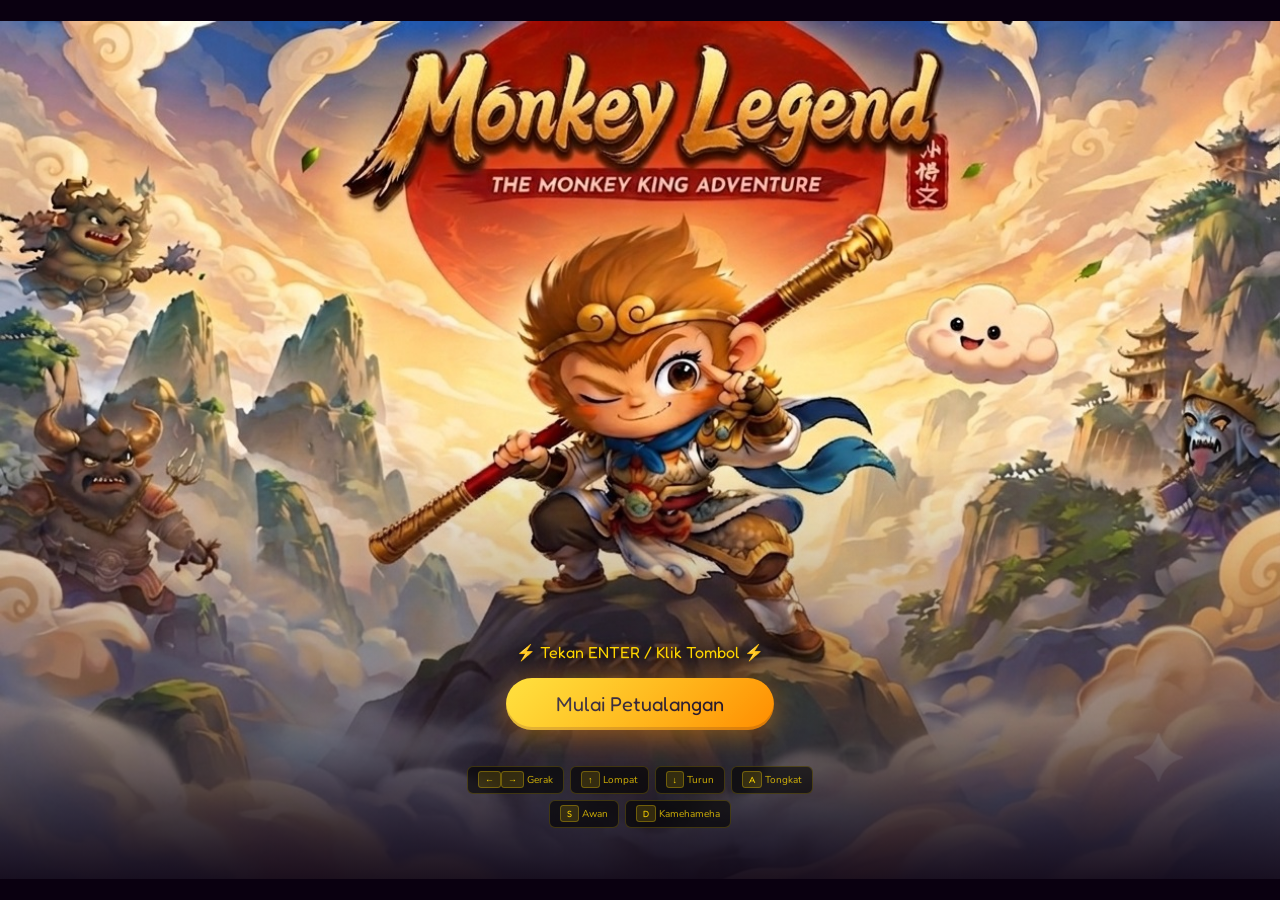
==== commit 6633e69f: "Add new file index2.html" ====
--- a/index2.html
+++ b/index2.html
@@ -4,155 +4,17 @@
 <meta charset="UTF-8">
 <meta name="viewport" content="width=device-width, initial-scale=1.0, maximum-scale=1.0, user-scalable=no">
 <title>Monkey Legend — Sun Wukong Adventure</title>
+<!-- CSS -->
+<link rel="stylesheet" href="css/style.css">
+<!-- Google Fonts -->
 <link href="https://fonts.googleapis.com/css2?family=Fredoka+One&family=Nunito:wght@400;700;900&display=swap" rel="stylesheet">
-<style>
-/* ========== RESET & BASE ========== */
-:root{--gold:#FFD700;--red:#FF4444;--orange:#FF8C00;--cyan:#00E5FF}
-*{margin:0;padding:0;box-sizing:border-box;-webkit-tap-highlight-color:transparent}
-body{overflow:hidden;background:#0a0010;font-family:'Nunito',sans-serif;user-select:none;touch-action:none;position:fixed;inset:0}
-canvas{display:block;position:fixed;inset:0}
-
-/* ========== UI GAME (HP, SKOR, DLL) ========== */
-#ui{position:fixed;top:0;left:0;width:100%;pointer-events:none;z-index:10;padding:8px 12px;display:flex;justify-content:space-between;align-items:flex-start}
-.panel{background:rgba(20,5,30,0.82);backdrop-filter:blur(6px);-webkit-backdrop-filter:blur(6px);border:1px solid rgba(255,215,0,0.2);border-radius:10px;padding:6px 10px;color:#fff;min-width:90px}
-.panel h3{font-family:'Fredoka One',cursive;font-size:9px;text-transform:uppercase;letter-spacing:1px;color:var(--gold);margin-bottom:3px}
-.bar-w{height:7px;background:rgba(0,0,0,0.5);border-radius:5px;overflow:hidden}
-.bar-f{height:100%;border-radius:5px;transition:width 0.12s}
-.hp-f{background:linear-gradient(90deg,#FF4444,#FF6B6B)}
-.en-f{background:linear-gradient(90deg,var(--cyan),#00B8D4)}
-.val{font-size:17px;font-weight:900;font-family:'Fredoka One',cursive}
-.val.g{color:var(--gold)}.val.c{color:var(--cyan)}
-
-/* ========== KONTROL SENTUH (ANDROID) ========== */
-#touchControls{position:fixed;inset:0;z-index:15;pointer-events:none;display:none}
-#touchControls.show{display:block}
-#joystickZone{position:absolute;left:10px;bottom:20px;width:140px;height:140px;pointer-events:auto;touch-action:none;z-index:16}
-#joystickBase{position:absolute;left:50%;top:50%;transform:translate(-50%,-50%);width:110px;height:110px;border-radius:50%;background:rgba(255,255,255,0.08);border:2px solid rgba(255,255,255,0.15)}
-#joystickThumb{position:absolute;left:50%;top:50%;transform:translate(-50%,-50%);width:44px;height:44px;border-radius:50%;background:rgba(255,215,0,0.35);border:2px solid rgba(255,215,0,0.5);transition:none;pointer-events:none}
-#actionButtons{position:absolute;right:10px;bottom:20px;display:flex;flex-direction:column;align-items:center;gap:8px;pointer-events:auto;z-index:16}
-.act-btn{width:58px;height:58px;border-radius:50%;border:2px solid;display:flex;align-items:center;justify-content:center;font-family:'Fredoka One',cursive;font-size:11px;color:#fff;text-shadow:0 1px 3px rgba(0,0,0,0.5);-webkit-user-select:none;touch-action:none;cursor:pointer;transition:transform 0.1s}
-.act-btn:active,.act-btn.pressed{transform:scale(0.85);filter:brightness(1.3)}
-#btnJump{background:rgba(76,175,80,0.35);border-color:rgba(76,175,80,0.6)}
-#btnAtk{background:rgba(255,152,0,0.35);border-color:rgba(255,152,0,0.6)}
-#btnKame{background:rgba(0,229,255,0.3);border-color:rgba(0,229,255,0.5)}
-#btnCloud{background:rgba(255,255,255,0.2);border-color:rgba(255,255,255,0.4)}
-#btnDown{background:rgba(150,150,150,0.25);border-color:rgba(150,150,150,0.4);width:46px;height:32px;border-radius:10px;font-size:9px}
-.act-row{display:flex;gap:8px;align-items:center}
-
-/* ========== MENU UTAMA ========== */
-#overlay{position:fixed;inset:0;z-index:20;display:flex;flex-direction:column;align-items:center;justify-content:center;transition:opacity 0.8s;background:linear-gradient(180deg,#0a0010 0%,#1a0a1e 40%,#2a1020 100%)}
-#overlay.hidden{opacity:0;pointer-events:none}
-
-/* ========== BACKGROUND COVER - PROPORSIONAL ========== */
-#coverBg{
-  position:absolute;
-  inset:0;
-  z-index:0;
-  background-image: url('cover.jpg');
-  /* 
-    COBA SALAH SATU DARI 3 OPTION DI BAWAH:
-    - contain: gambar utuh, ada ruang kosong di pinggir
-    - cover: gambar memenuhi layar (mungkin terpotong)
-    - 90% auto: ukuran proporsional 90% lebar
-  */
-  background-size: contain;        /* ← pilih ini untuk gambar utuh */
-  background-position: center;
-  background-repeat: no-repeat;
-  background-color: #0a0010;       /* warna latar jika ada ruang kosong */
-  opacity: 0.85;
-}
-
-/* Overlay gelap agar teks terbaca */
-#coverBg::after{
-  content:'';
-  position:absolute;
-  inset:0;
-  background:linear-gradient(180deg,rgba(10,0,16,0.2) 0%,rgba(10,0,16,0.5) 50%,rgba(10,0,16,0.85) 100%);
-}
-
-/* ========== KONTEN MENU ========== */
-#menuContent{position:relative;z-index:1;display:flex;flex-direction:column;align-items:center;justify-content:center;width:100%;max-width:500px;padding:20px}
-
-.monkey-title{font-family:'Fredoka One',cursive;text-align:center;line-height:0.9;margin-bottom:2px}
-.monkey-title .big{font-size:clamp(42px,10vw,75px);background:linear-gradient(180deg,#FFD700 0%,#FF8C00 40%,#FF4500 70%,#FFD700 100%);-webkit-background-clip:text;-webkit-text-fill-color:transparent;background-clip:text;text-shadow:none;position:relative}
-.monkey-title .chinese{font-size:clamp(20px,4vw,34px);color:#FF6B35;letter-spacing:6px;margin-top:-4px;font-weight:900;text-shadow:0 0 30px rgba(255,107,53,0.3)}
-.monkey-title .sub{font-size:clamp(12px,2.5vw,20px);color:#FFD700;letter-spacing:3px;margin-top:2px;text-shadow:0 0 20px rgba(255,215,0,0.2)}
-
-.title-border{width:70%;height:2px;margin:8px 0 14px;background:linear-gradient(90deg,transparent,#FFD700,transparent);position:relative}
-.title-border::before{content:'✦';position:absolute;left:50%;top:50%;transform:translate(-50%,-50%);color:#FFD700;font-size:14px;background:rgba(10,0,16,0.8);padding:0 12px}
-
-.desc{color:rgba(255,215,0,0.5);font-size:clamp(10px,1.6vw,14px);text-align:center;max-width:360px;line-height:1.6;padding:0 16px;margin-bottom:4px;font-weight:400}
-.desc span{color:#FF8C00;font-weight:700}
-
-.enter-hint{color:var(--gold);font-family:'Fredoka One',cursive;font-size:clamp(12px,1.8vw,16px);margin:10px 0 16px;animation:pulse 1.5s ease-in-out infinite;text-shadow:0 0 30px rgba(255,215,0,0.15)}
-@keyframes pulse{0%,100%{opacity:0.5;transform:scale(1)}50%{opacity:1;transform:scale(1.04)}}
-
-.btn{pointer-events:all;font-family:'Fredoka One',cursive;font-size:clamp(16px,2.5vw,20px);padding:14px 50px;border:none;border-radius:50px;cursor:pointer;color:#1a0a1e;background:linear-gradient(135deg,#FFD700,#FF8C00);box-shadow:0 4px 30px rgba(255,140,0,0.5),inset 0 -3px 0 rgba(139,69,19,0.3);transition:all 0.3s;position:relative;overflow:hidden;min-width:200px}
-.btn::before{content:'';position:absolute;inset:0;background:linear-gradient(135deg,rgba(255,255,255,0.25),transparent);pointer-events:none}
-.btn:hover{transform:scale(1.05);box-shadow:0 6px 45px rgba(255,140,0,0.7)}
-.btn:active{transform:scale(0.95)}
-
-.ctrls{margin-top:18px;display:flex;gap:6px;flex-wrap:wrap;justify-content:center;padding:0 12px}
-.ctrl{background:rgba(255,255,255,0.05);border:1px solid rgba(255,215,0,0.08);border-radius:6px;padding:4px 9px;color:rgba(255,215,0,0.35);font-size:9px;transition:all 0.3s}
-.ctrl kbd{background:rgba(255,215,0,0.08);border-radius:3px;padding:1px 5px;font-family:'Fredoka One',cursive;color:#FFD700;font-size:8px;border:1px solid rgba(255,215,0,0.08)}
-
-/* ========== GAME OVER ========== */
-#gameover{position:fixed;inset:0;z-index:20;display:none;flex-direction:column;align-items:center;justify-content:center;background:rgba(10,0,0,0.92)}
-#gameover.show{display:flex}
-#gameover h1{font-family:'Fredoka One',cursive;font-size:46px;background:linear-gradient(135deg,#FF4444,#FF6B6B);-webkit-background-clip:text;-webkit-text-fill-color:transparent;background-clip:text;margin-bottom:6px}
-.st{color:rgba(255,255,255,0.55);font-size:15px;margin-bottom:6px;text-align:center;line-height:1.8}
-.st span{color:var(--gold);font-weight:900;font-size:18px}
-.qf{position:fixed;inset:0;pointer-events:none;z-index:5;background:rgba(255,50,50,0);transition:background 0.08s}
-.qf.on{background:rgba(255,50,50,0.07)}
-
-/* ========== RESPONSIVE ========== */
-@media(max-width:600px){
-  .panel{min-width:65px;padding:4px 7px}
-  .panel h3{font-size:7px}
-  .val{font-size:13px}
-  .bar-w{height:5px}
-  #joystickZone{width:110px;height:110px;left:6px;bottom:12px}
-  #joystickBase{width:85px;height:85px}
-  #joystickThumb{width:34px;height:34px}
-  .act-btn{width:46px;height:46px;font-size:8px}
-  #btnDown{width:36px;height:26px;font-size:7px}
-  #actionButtons{right:6px;bottom:12px;gap:5px}
-  .act-row{gap:5px}
-  .monkey-title .big{font-size:clamp(32px,9vw,50px)}
-  .monkey-title .chinese{font-size:clamp(16px,3.5vw,24px)}
-  .btn{min-width:150px;padding:12px 30px;font-size:clamp(14px,2.2vw,17px)}
-
-  /* ===== PENGATURAN COVER UNTUK HP ===== */
-  #coverBg {
-    background-size: 100% auto;    /* lebar penuh, tinggi proporsional */
-    background-position: top center;
-  }
-}
-
-/* ===== UKURAN LAYAR SEDANG (TABLET) ===== */
-@media(min-width:601px) and (max-width:1024px){
-  #coverBg {
-    background-size: contain;
-    background-position: center;
-  }
-}
-
-/* ===== LAYAR BESAR (DESKTOP) ===== */
-@media(min-width:1025px){
-  #coverBg {
-    background-size: contain;      /* atau 90% auto */
-    background-position: center;
-  }
-}
-</style>
 </head>
 <body>
 
-<!-- ========== CANVAS GAME ========== -->
 <canvas id="c"></canvas>
 <div class="qf" id="qf"></div>
 
-<!-- ========== UI GAME ========== -->
+<!-- UI Game -->
 <div id="ui">
   <div class="panel"><h3>Nyawa</h3><div class="bar-w"><div class="bar-f hp-f" id="hpB" style="width:100%"></div></div></div>
   <div class="panel" style="text-align:center"><h3>Skor</h3><div class="val g" id="scV">0</div></div>
@@ -160,407 +22,50 @@
   <div class="panel"><h3>Energi</h3><div class="bar-w"><div class="bar-f en-f" id="enB" style="width:100%"></div></div></div>
 </div>
 
-<!-- ========== KONTROL SENTUH ========== -->
+<!-- Touch Controls -->
 <div id="touchControls">
-  <div id="joystickZone">
-    <div id="joystickBase"></div>
-    <div id="joystickThumb"></div>
-  </div>
+  <div id="joystickZone"><div id="joystickBase"></div><div id="joystickThumb"></div></div>
   <div id="actionButtons">
-    <div class="act-row">
-      <div class="act-btn" id="btnCloud">Awan</div>
-      <div class="act-btn" id="btnJump">Lompat</div>
-    </div>
-    <div class="act-row">
-      <div class="act-btn" id="btnKame">Kame</div>
-      <div class="act-btn" id="btnAtk">Tongkat</div>
-    </div>
+    <div class="act-row"><div class="act-btn" id="btnCloud">Awan</div><div class="act-btn" id="btnJump">Lompat</div></div>
+    <div class="act-row"><div class="act-btn" id="btnKame">Kame</div><div class="act-btn" id="btnAtk">Tongkat</div></div>
     <div class="act-btn" id="btnDown">Turun</div>
   </div>
 </div>
 
-<!-- ========== MENU UTAMA ========== -->
+<!-- Overlay Menu -->
 <div id="overlay">
-  <!-- GAMBAR COVER -->
   <div id="coverBg"></div>
-  
   <div id="menuContent">
-    <div class="monkey-title">
-      <div class="big">MONKEY<br>LEGEND</div>
-      <div class="chinese">孙悟空</div>
-      <div class="sub">✦ THE MONKEY KING ADVENTURE ✦</div>
-    </div>
-    <div class="title-border"></div>
-    <p class="desc">Jelajahi dunia dengan kekuatan <span>Sun Wukong</span> — <span>Kamehameha</span>, <span>Awan Kinton</span>, hadapi gempa bumi dan hantu pengejar!</p>
-    <div class="enter-hint">⚡ Tekan ENTER / Tap Tombol ⚡</div>
+    <div class="enter-hint">⚡ Tekan ENTER / Klik Tombol ⚡</div>
     <button class="btn" id="startBtn">Mulai Petualangan</button>
     <div class="ctrls">
-      <div class="ctrl"><kbd>A</kbd><kbd>D</kbd> Gerak</div>
-      <div class="ctrl"><kbd>W</kbd> Lompat</div>
-      <div class="ctrl"><kbd>J</kbd> Tongkat</div>
-      <div class="ctrl"><kbd>K</kbd> Kame</div>
-      <div class="ctrl"><kbd>L</kbd> Awan</div>
-      <div class="ctrl"><kbd>S</kbd> Turun</div>
-    </div>
+<div class="ctrls">
+  <div class="ctrl"><kbd>←</kbd><kbd>→</kbd> Gerak</div>
+  <div class="ctrl"><kbd>↑</kbd> Lompat</div>
+  <div class="ctrl"><kbd>↓</kbd> Turun</div>
+  <div class="ctrl"><kbd>A</kbd> Tongkat</div>
+  <div class="ctrl"><kbd>S</kbd> Awan</div>
+  <div class="ctrl"><kbd>D</kbd> Kamehameha</div>
+</div>
   </div>
 </div>
 
-<!-- ========== GAME OVER ========== -->
+<!-- Game Over -->
 <div id="gameover">
   <h1>Tumbang!</h1>
   <div class="st" id="goSt"></div>
-  <div class="enter-hint">⚡ Tekan ENTER / Tap Tombol ⚡</div>
+  <div class="enter-hint">⚡ Tekan ENTER / Klik Tombol ⚡</div>
   <button class="btn" id="restartBtn">Coba Lagi</button>
 </div>
 
-<!-- ========== JAVASCRIPT GAME ENGINE ========== -->
-<script>
-// ============================================
-// SEMUA KODE GAME ADA DI SINI
-// ============================================
+<!-- Loading -->
+<div id="loadingBar"><div id="loadingFill"></div></div>
+<div id="loadingText">Memuat karakter...</div>
 
-// === CANVAS ===
-var C=document.getElementById('c'),X=C.getContext('2d');
-var W,H;
-function resize(){W=C.width=innerWidth;H=C.height=innerHeight}
-resize();addEventListener('resize',resize);
-
-// === DETEKSI SENTUH ===
-var isTouchDevice=('ontouchstart' in window)||(navigator.maxTouchPoints>0);
-
-// === AUDIO ===
-var ac;
-function initAudio(){if(!ac)try{ac=new(window.AudioContext||window.webkitAudioContext)()}catch(e){}}
-function tone(f,d,t,v,fe){
-  if(!ac)return;try{t=t||'sine';v=v||0.1;var o=ac.createOscillator(),g=ac.createGain();
-  o.type=t;o.frequency.setValueAtTime(f,ac.currentTime);
-  if(fe)o.frequency.exponentialRampToValueAtTime(Math.max(20,fe),ac.currentTime+d);
-  g.gain.setValueAtTime(v,ac.currentTime);g.gain.exponentialRampToValueAtTime(0.001,ac.currentTime+d);
-  o.connect(g);g.connect(ac.destination);o.start();o.stop(ac.currentTime+d)}catch(e){}
-}
-function sfxJump(){tone(300,0.15,'sine',0.1,600)}
-function sfxAtk(){tone(500,0.08,'sawtooth',0.08,250)}
-function sfxKame(){tone(150,0.8,'sawtooth',0.13,800);setTimeout(function(){tone(400,0.4,'sine',0.08,100)},200)}
-function sfxHit(){tone(180,0.12,'square',0.09,60)}
-function sfxQuake(){tone(35,1.5,'sawtooth',0.15,15)}
-function sfxCoin(){tone(800,0.1,'sine',0.07);setTimeout(function(){tone(1200,0.15,'sine',0.07)},80)}
-function sfxCloud(){tone(600,0.3,'sine',0.09,900)}
-function sfxGhost(){tone(80,0.5,'sine',0.05,40)}
-function sfxDie(){tone(400,0.6,'sawtooth',0.1,50)}
-
-// === UTILITAS ===
-function rnd(a,b){return Math.random()*(b-a)+a}
-function rndI(a,b){return Math.floor(rnd(a,b+1))}
-function pick(a){return a[Math.floor(Math.random()*a.length)]}
-
-// === STATE ===
-var state='menu',score=0,distance=0,frame=0;
-var player,platforms,ghosts,particles,projectiles,kameBlasts;
-var keys={},shake={x:0,y:0,i:0,t:0},quakeCD=0;
-var cam={x:0,y:0},genX=0,ghostTimer=0;
-
-// === KEYBOARD ===
-addEventListener('keydown',function(e){
-  keys[e.key.toLowerCase()]=true;
-  if(e.key==='Enter'){
-    e.preventDefault();
-    if(state==='menu')startGame();
-    else if(state==='over')restartGame();
-  }
-  if(['w','a','s','d',' ','arrowup','arrowdown','arrowleft','arrowright'].indexOf(e.key.toLowerCase())>=0)e.preventDefault();
-});
-addEventListener('keyup',function(e){keys[e.key.toLowerCase()]=false});
-
-// === TOUCH ===
-var touchState={moveX:0,moveY:0,jump:false,atk:false,kame:false,cloud:false,down:false};
-var joystickActive=false,joystickId=null,joystickCX=0,joystickCY=0;
-var btnKeys=['jump','atk','kame','cloud','down'];
-var activeTouches={};
-
-function setupTouch(){
-  var jz=document.getElementById('joystickZone');
-  var jthumb=document.getElementById('joystickThumb');
-  var jbase=document.getElementById('joystickBase');
-  function getMaxR(){var bw=jbase.offsetWidth;var tw=jthumb.offsetWidth;return(bw-tw)/2}
-  jz.addEventListener('touchstart',function(e){
-    e.preventDefault();e.stopPropagation();if(joystickActive)return;
-    var t=e.changedTouches[0];joystickActive=true;joystickId=t.identifier;
-    var rect=jbase.getBoundingClientRect();joystickCX=rect.left+rect.width/2;joystickCY=rect.top+rect.height/2;
-    updateJoystick(t.clientX,t.clientY,getMaxR(),jthumb);
-  },{passive:false});
-  jz.addEventListener('touchmove',function(e){
-    e.preventDefault();e.stopPropagation();
-    for(var i=0;i<e.changedTouches.length;i++){var t=e.changedTouches[i];if(t.identifier===joystickId){updateJoystick(t.clientX,t.clientY,getMaxR(),jthumb)}}
-  },{passive:false});
-  function endJoystick(e){
-    for(var i=0;i<e.changedTouches.length;i++){if(e.changedTouches[i].identifier===joystickId){joystickActive=false;joystickId=null;jthumb.style.left='50%';jthumb.style.top='50%';touchState.moveX=0;touchState.moveY=0}}
-  }
-  jz.addEventListener('touchend',endJoystick,{passive:false});
-  jz.addEventListener('touchcancel',endJoystick,{passive:false});
-  var btnIds=['btnJump','btnAtk','btnKame','btnCloud','btnDown'];
-  for(var b=0;b<btnIds.length;b++){(function(idx){
-    var el=document.getElementById(btnIds[idx]);var key=btnKeys[idx];
-    el.addEventListener('touchstart',function(e){e.preventDefault();e.stopPropagation();touchState[key]=true;el.classList.add('pressed');for(var i=0;i<e.changedTouches.length;i++){activeTouches[e.changedTouches[i].identifier]=key}},{passive:false});
-    el.addEventListener('touchend',function(e){e.preventDefault();e.stopPropagation();for(var i=0;i<e.changedTouches.length;i++){var id=e.changedTouches[i].identifier;if(activeTouches[id]===key){delete activeTouches[id]}}var stillActive=false;for(var id in activeTouches){if(activeTouches[id]===key){stillActive=true;break}}if(!stillActive){touchState[key]=false;el.classList.remove('pressed')}},{passive:false});
-    el.addEventListener('touchcancel',function(e){touchState[key]=false;el.classList.remove('pressed');for(var i=0;i<e.changedTouches.length;i++){delete activeTouches[e.changedTouches[i].identifier]}},{passive:false});
-    el.addEventListener('mousedown',function(e){touchState[key]=true;el.classList.add('pressed')});
-    el.addEventListener('mouseup',function(e){touchState[key]=false;el.classList.remove('pressed')});
-    el.addEventListener('mouseleave',function(e){touchState[key]=false;el.classList.remove('pressed')});
-  })(b);}
-}
-function updateJoystick(clientX,clientY,maxR,jthumb){
-  var dx=clientX-joystickCX,dy=clientY-joystickCY;var dist=Math.sqrt(dx*dx+dy*dy);
-  if(dist>maxR){dx=dx/dist*maxR;dy=dy/dist*maxR}
-  jthumb.style.left=(50+(dx/maxR)*50)+'%';jthumb.style.top=(50+(dy/maxR)*50)+'%';
-  touchState.moveX=dx/maxR;touchState.moveY=dy/maxR;
-  if(Math.abs(touchState.moveX)<0.1)touchState.moveX=0;if(Math.abs(touchState.moveY)<0.1)touchState.moveY=0;
-}
-document.addEventListener('touchmove',function(e){if(state==='play'){e.preventDefault()}},{passive:false});
-
-// === KONSTANTA ===
-var GRAV=0.52,JUMP=-11.5,SPEED=4.8,MAX_FALL=14;
-var PW=30,PH=38,PLAT_H=16;
-
-// === MULAI GAME ===
-function startGame(){
-  initAudio();initGame();state='play';
-  document.getElementById('overlay').classList.add('hidden');
-  if(isTouchDevice)document.getElementById('touchControls').classList.add('show');
-}
-function restartGame(){
-  initGame();state='play';
-  document.getElementById('gameover').classList.remove('show');
-  if(isTouchDevice)document.getElementById('touchControls').classList.add('show');
-}
-document.getElementById('startBtn').addEventListener('click',startGame);
-document.getElementById('startBtn').addEventListener('touchend',function(e){e.preventDefault();startGame()});
-document.getElementById('restartBtn').addEventListener('click',restartGame);
-document.getElementById('restartBtn').addEventListener('touchend',function(e){e.preventDefault();restartGame()});
-
-// === PLATFORM ===
-function makePlat(x,y,w,type){return{x:x,y:y,w:w,h:PLAT_H,type:type||'candy',coins:[],hasFlower:rnd(0,1)<0.3}}
-function generateChunk(sx){
-  var px=sx;
-  platforms.push(makePlat(px,H-35,W*0.9,'ground'));px+=W*0.75;
-  var count=rndI(4,7);
-  for(var i=0;i<count;i++){var gap=rnd(55,130);px+=gap;var w=rnd(90,240),y=rnd(H*0.25,H-90);var t=pick(['candy','candy','candy','chocolate','ice']);var p=makePlat(px,y,w,t);var nc=rndI(1,Math.floor(w/38));for(var c=0;c<nc;c++)p.coins.push({x:p.x+22+c*34,y:p.y-28,collected:false,bob:rnd(0,6.28)});platforms.push(p);px+=w;}
-  genX=px;
-}
-
-// === HANTU ===
-function spawnGhost(){
-  var side=Math.random()<0.5?-1:1;var gx=cam.x+(side<0?-70:W+70),gy=rnd(H*0.15,H*0.55);
-  var spd=rnd(1.0,2.2)+distance*0.0002;var hp=2+Math.floor(distance/400);
-  ghosts.push({x:gx,y:gy,vx:0,vy:0,size:rnd(26,40),speed:Math.min(spd,5),hp:hp,maxHp:hp,phase:rnd(0,6.28),hitFlash:0,type:rndI(0,2)});
-  sfxGhost();
-}
-function updateGhost(g){
-  var dx=player.x-g.x,dy=player.y-g.y,d=Math.hypot(dx,dy)||1;
-  g.vx+=(dx/d)*g.speed*0.07;g.vy+=(dy/d)*g.speed*0.07+0.02;g.vx*=0.97;g.vy*=0.97;g.vy=Math.max(-5.5,Math.min(5.5,g.vy));
-  g.x+=g.vx;g.y+=g.vy;g.phase+=0.055;if(g.hitFlash>0)g.hitFlash--;
-  if(Math.abs(g.x-player.x)<g.size+PW*0.4&&Math.abs(g.y-player.y)<g.size+PH*0.4&&player.inv<=0){
-    player.hp-=12;player.inv=50;sfxHit();triggerShake(10,18);spawnP(player.x,player.y,8,'#FF4444',1.2);
-  }
-}
-function drawGhost(g){
-  X.save();var sx=g.x-cam.x,sy=g.y-cam.y;if(sx<-80||sx>W+80){X.restore();return}
-  X.translate(sx,sy);var s=g.size,p=Math.sin(g.phase)*0.07+1;var faceR=g.x<player.x?1:-1;X.scale(faceR*p,p);
-  var ag=X.createRadialGradient(0,0,s*0.2,0,0,s*2.2);ag.addColorStop(0,'rgba(100,0,150,0.18)');ag.addColorStop(1,'rgba(0,0,0,0)');
-  X.beginPath();X.arc(0,0,s*2.2,0,6.28);X.fillStyle=ag;X.fill();
-  if(g.type===0){
-    X.beginPath();X.moveTo(-s,2);X.quadraticCurveTo(-s,-s*1.1,0,-s*1.25);X.quadraticCurveTo(s,-s*1.1,s,2);
-    for(var i=0;i<5;i++){var bx=s-i*(s*2/5);X.quadraticCurveTo(bx-s*0.1,s*0.5+(i%2?-7:7),bx-s*0.2,2)}
-    X.closePath();var bg=X.createLinearGradient(0,-s,0,s*0.5);bg.addColorStop(0,'rgba(35,0,55,0.7)');bg.addColorStop(1,'rgba(15,0,35,0.35)');X.fillStyle=bg;X.fill();
-    X.beginPath();X.ellipse(-s*0.28,-s*0.4,s*0.2,s*0.28,0,0,6.28);X.fillStyle='#FFF';X.fill();X.beginPath();X.ellipse(s*0.28,-s*0.4,s*0.2,s*0.28,0,0,6.28);X.fill();
-    X.beginPath();X.arc(-s*0.24,-s*0.36,s*0.09,0,6.28);X.fillStyle='#000';X.fill();X.beginPath();X.arc(s*0.24,-s*0.36,s*0.09,0,6.28);X.fill();
-  }else if(g.type===1){
-    X.beginPath();X.moveTo(-s*0.75,s*0.55);X.quadraticCurveTo(-s*0.85,-s*0.45,0,-s*1.05);X.quadraticCurveTo(s*0.85,-s*0.45,s*0.75,s*0.55);
-    for(var i=0;i<4;i++){var bx=s*0.75-i*(s*1.5/4);X.quadraticCurveTo(bx-s*0.08,s*0.85+(i%2?-5:5),bx-s*0.15,s*0.55)}
-    X.closePath();var sg=X.createRadialGradient(0,-s*0.3,s*0.1,0,0,s*1.1);sg.addColorStop(0,'rgba(180,80,255,0.55)');sg.addColorStop(0.5,'rgba(120,0,200,0.3)');sg.addColorStop(1,'rgba(60,0,100,0.08)');X.fillStyle=sg;X.fill();
-    X.beginPath();X.arc(0,-s*0.3,s*0.28,0,6.28);X.fillStyle='#E0B0FF';X.fill();X.beginPath();X.arc(s*0.04,-s*0.26,s*0.14,0,6.28);X.fillStyle='#4A0080';X.fill();X.beginPath();X.arc(s*0.07,-s*0.28,s*0.05,0,6.28);X.fillStyle='#FFF';X.fill();
-  }else{
-    X.beginPath();X.arc(0,-s*0.3,s*0.75,0,6.28);var skg=X.createRadialGradient(-s*0.15,-s*0.45,s*0.08,0,-s*0.3,s*0.75);skg.addColorStop(0,'#E8E0D0');skg.addColorStop(0.7,'#B0A090');skg.addColorStop(1,'#706050');X.fillStyle=skg;X.fill();
-    X.beginPath();X.ellipse(0,s*0.22,s*0.45,s*0.25,0,0,Math.PI);X.fillStyle='#A09080';X.fill();
-    X.beginPath();X.ellipse(-s*0.22,-s*0.35,s*0.18,s*0.22,0,0,6.28);X.fillStyle='#000';X.fill();X.beginPath();X.ellipse(s*0.22,-s*0.35,s*0.18,s*0.22,0,0,6.28);X.fill();
-    X.beginPath();X.arc(-s*0.22,-s*0.35,s*0.055,0,6.28);X.fillStyle='#FF0000';X.fill();X.beginPath();X.arc(s*0.22,-s*0.35,s*0.055,0,6.28);X.fill();
-    X.beginPath();X.moveTo(-s*0.04,-s*0.1);X.lineTo(s*0.04,-s*0.1);X.lineTo(0,-s*0.18);X.closePath();X.fillStyle='#000';X.fill();
-    for(var i=-2;i<=2;i++){X.fillStyle='#CCBB99';X.fillRect(i*s*0.11-2,s*0.08,4,s*0.1);X.fillRect(i*s*0.11-1.5,s*0.15,3,s*0.08)}
-  }
-  if(g.hitFlash>0){X.globalAlpha=g.hitFlash/8*0.5;X.beginPath();X.arc(0,0,s*1.1,0,6.28);X.fillStyle='#FFF';X.fill();X.globalAlpha=1}
-  if(g.hp<g.maxHp){X.scale(faceR,1);var bw=s*1.4;X.fillStyle='rgba(0,0,0,0.5)';X.fillRect(-bw/2,-s*1.5,bw,4);X.fillStyle='#B040FF';X.fillRect(-bw/2,-s*1.5,bw*(g.hp/g.maxHp),4)}
-  X.restore();
-}
-
-// === KAMEHAMEHA ===
-function fireKame(){
-  if(player.energy<35||player.kameCharge<10)return;
-  player.energy-=35;player.kameCharge=0;var dir=player.facing;
-  kameBlasts.push({x:player.x+dir*PW*0.6,y:player.y-PH*0.1,vx:dir*11,size:18,maxLife:75,life:75,damage:3});
-  sfxKame();triggerShake(6,12);spawnP(player.x+dir*22,player.y-PH*0.1,15,'#00E5FF',1.5,1.2);
-}
-function updateKame(k){
-  k.x+=k.vx;k.life--;k.size=Math.min(32,k.size+0.25);
-  for(var i=0;i<ghosts.length;i++){var g=ghosts[i];if(Math.hypot(k.x-g.x,k.y-g.y)<k.size+g.size){g.hp-=k.damage;g.hitFlash=8;spawnP(g.x,g.y,5,'#00E5FF',1);sfxHit()}}
-}
-function drawKame(k){
-  var sx=k.x-cam.x,sy=k.y-cam.y,a=k.life/k.maxLife;
-  var lg=X.createRadialGradient(sx,sy,0,sx,sy,k.size*2.2);
-  lg.addColorStop(0,'rgba(220,255,255,'+a*0.9+')');lg.addColorStop(0.3,'rgba(0,229,255,'+a*0.55+')');lg.addColorStop(0.7,'rgba(0,100,200,'+a*0.25+')');lg.addColorStop(1,'rgba(0,50,150,0)');
-  X.beginPath();X.arc(sx,sy,k.size*2.2,0,6.28);X.fillStyle=lg;X.fill();
-  X.beginPath();X.arc(sx,sy,k.size*0.55,0,6.28);X.fillStyle='rgba(255,255,255,'+a*0.9+')';X.fill();
-  X.beginPath();X.moveTo(sx,sy-k.size*0.7);X.lineTo(sx-k.vx*3,sy-k.size*0.4);X.lineTo(sx-k.vx*3,sy+k.size*0.4);X.lineTo(sx,sy+k.size*0.7);X.closePath();
-  X.fillStyle='rgba(0,180,255,'+a*0.25+')';X.fill();
-}
-
-// === PROYEKTIL ===
-function fireStaff(){
-  if(player.atkCD>0)return;player.atkCD=14;var dir=player.facing;
-  projectiles.push({x:player.x+dir*PW*0.8,y:player.y-PH*0.2,vx:dir*9,life:38,size:5});
-  sfxAtk();spawnP(player.x+dir*PW,player.y-PH*0.2,3,'#FFD700',0.7);
-}
-function drawProjectile(p){
-  var sx=p.x-cam.x,sy=p.y-cam.y;X.save();X.translate(sx,sy);
-  var g=X.createRadialGradient(0,0,0,0,0,p.size*2.5);g.addColorStop(0,'rgba(255,215,0,0.8)');g.addColorStop(0.5,'rgba(255,140,0,0.3)');g.addColorStop(1,'rgba(255,100,0,0)');
-  X.beginPath();X.arc(0,0,p.size*2.5,0,6.28);X.fillStyle=g;X.fill();
-  drawStar(X,0,0,5,p.size,p.size*0.4,'#FFD700');X.restore();
-}
-
-// === AWAN ===
-function activateCloud(){
-  if(player.energy<18||player.onCloud)return;
-  player.energy-=18;player.onCloud=true;player.cloudTimer=220;player.vy=0;
-  sfxCloud();spawnP(player.x,player.y+PH/2,10,'#FFF8DC',0.9,0.7);
-}
-
-// === PARTIKEL ===
-function spawnP(x,y,n,col,sm,szm){sm=sm||1;szm=szm||1;for(var i=0;i<n;i++){var a=rnd(0,6.28),sp=rnd(1,5)*sm;particles.push({x:x,y:y,vx:Math.cos(a)*sp,vy:Math.sin(a)*sp-rnd(0,2),life:rnd(15,38),ml:38,size:rnd(2,6)*szm,color:col})}}
-
-// === GEMPA ===
-function triggerShake(i,t){shake.i=Math.max(shake.i,i);shake.t=Math.max(shake.t,t)}
-function triggerQuake(){
-  triggerShake(20,100);sfxQuake();document.getElementById('qf').classList.add('on');setTimeout(function(){document.getElementById('qf').classList.remove('on')},600);
-  for(var i=0;i<platforms.length;i++){var p=platforms[i];if(p.x+p.w>cam.x-50&&p.x<cam.x+W+50){for(var j=0;j<4;j++)particles.push({x:p.x+rnd(0,p.w),y:p.y,vx:rnd(-3,3),vy:rnd(-4,-1),life:rnd(20,45),ml:45,size:rnd(3,7),color:pick(['#8B7355','#A0926B','#6B5B3A'])})}}
-  for(var i=0;i<ghosts.length;i++){ghosts[i].hp-=1;ghosts[i].hitFlash=5}
-  if(player.onGround)player.vy=-4;
-}
-
-// === PEMAIN ===
-function createPlayer(){
-  return{x:200,y:H-200,vx:0,vy:0,hp:100,maxHp:100,energy:100,maxEnergy:100,
-    facing:1,onGround:false,onCloud:false,cloudTimer:0,inv:0,atkCD:0,kameCharge:0,
-    jumps:2,dropThrough:0,_jumpHeld:false,_cloudHeld:false,_atkHeld:false,_kameHeld:false};
-}
-function getInput(){
-  var left=keys['a']||keys['arrowleft']||(touchState.moveX<-0.3);
-  var right=keys['d']||keys['arrowright']||(touchState.moveX>0.3);
-  var up=keys['w']||keys['arrowup']||keys[' ']||touchState.jump;
-  var down=keys['s']||keys['arrowdown']||touchState.down;
-  var atk=keys['j']||touchState.atk;
-  var kame=keys['k']||touchState.kame;
-  var cloud=keys['l']||touchState.cloud;
-  return{left:left,right:right,up:up,down:down,atk:atk,kame:kame,cloud:cloud};
-}
-function updatePlayer(){
-  var p=player,inp=getInput();
-  if(inp.left){p.vx=-SPEED;p.facing=-1}else if(inp.right){p.vx=SPEED;p.facing=1}else p.vx*=0.78;
-  if(inp.up&&!p._jumpHeld){if(p.onCloud){p.onCloud=false;p.cloudTimer=0;p.vy=JUMP*0.8;p.jumps=1}else if(p.jumps>0){p.vy=JUMP;p.jumps--;p.onGround=false;sfxJump();spawnP(p.x,p.y+PH/2,4,'#FFD700',0.5,0.5)}p._jumpHeld=true}if(!inp.up)p._jumpHeld=false;
-  if(inp.down)p.dropThrough=8;
-  if(inp.cloud&&!p._cloudHeld){activateCloud();p._cloudHeld=true}if(!inp.cloud)p._cloudHeld=false;
-  if(inp.atk)fireStaff();
-  if(inp.kame){p.kameCharge=Math.min(60,p.kameCharge+1)}else if(p.kameCharge>10){fireKame()}else{p.kameCharge=0}
-  if(p.onCloud){p.vy=0;if(inp.up)p.vy=-3.2;if(inp.down)p.vy=3;p.cloudTimer--;p.energy-=0.15;if(p.cloudTimer<=0||p.energy<=0)p.onCloud=false;if(frame%3===0)particles.push({x:p.x+rnd(-14,14),y:p.y+PH/2+rnd(0,8),vx:rnd(-0.4,0.4),vy:rnd(0.5,1.8),life:rnd(12,22),ml:22,size:rnd(3,7),color:'rgba(255,255,255,0.35)'})}else{p.vy+=GRAV;if(p.vy>MAX_FALL)p.vy=MAX_FALL}
-  p.x+=p.vx;p.y+=p.vy;if(p.dropThrough>0)p.dropThrough--;
-  p.onGround=false;
-  for(var i=0;i<platforms.length;i++){var pl=platforms[i];if(p.dropThrough>0&&pl.type!=='ground')continue;var px=p.x-PW/2,py=p.y-PH/2;if(px+PW>pl.x&&px<pl.x+pl.w){var prevBottom=py+PH-p.vy;if(prevBottom<=pl.y+5&&py+PH>=pl.y&&py+PH<=pl.y+pl.h+10){p.y=pl.y-PH/2;p.vy=0;p.onGround=true;p.jumps=2}}}
-  if(p.y>H+120){p.hp-=20;p.inv=60;p.x=cam.x+W/2;p.y=100;p.vy=0;triggerShake(8,15)}
-  for(var i=0;i<platforms.length;i++){var pl=platforms[i];for(var j=0;j<pl.coins.length;j++){var c=pl.coins[j];if(!c.collected&&Math.hypot(p.x-c.x,p.y-c.y)<24){c.collected=true;score+=50;sfxCoin();spawnP(c.x,c.y,5,'#FFD700',0.8,0.6)}}}
-  if(!p.onCloud)p.energy=Math.min(p.maxEnergy,p.energy+0.06);if(p.inv>0)p.inv--;if(p.atkCD>0)p.atkCD--;
-}
-function drawPlayer(){
-  var p=player,sx=p.x-cam.x,sy=p.y-cam.y;if(sx<-60||sx>W+60)return;if(p.inv>0&&Math.floor(p.inv/3)%2===0)return;
-  X.save();X.translate(sx,sy);X.scale(p.facing,1);
-  if(p.onCloud){X.save();X.scale(p.facing,1);var cy=PH/2-2;X.beginPath();X.arc(-10,cy,11,0,6.28);X.arc(10,cy,11,0,6.28);X.arc(0,cy-4,13,0,6.28);X.fillStyle='rgba(255,250,242,0.85)';X.fill();var cg=X.createRadialGradient(0,cy,4,0,cy,22);cg.addColorStop(0,'rgba(255,250,240,0.5)');cg.addColorStop(1,'rgba(255,240,220,0)');X.beginPath();X.arc(0,cy,22,0,6.28);X.fillStyle=cg;X.fill();X.restore()}
-  if(p.kameCharge>5){var cp=p.kameCharge/60;var cg=X.createRadialGradient(PW*0.3,0,2,PW*0.3,0,18+cp*28);cg.addColorStop(0,'rgba(200,255,255,'+cp*0.8+')');cg.addColorStop(0.4,'rgba(0,229,255,'+cp*0.5+')');cg.addColorStop(1,'rgba(0,100,200,0)');X.beginPath();X.arc(PW*0.3,0,18+cp*28,0,6.28);X.fillStyle=cg;X.fill();X.beginPath();X.arc(PW*0.4,-PH*0.08,5+cp*7,0,6.28);var bg=X.createRadialGradient(PW*0.4,-PH*0.08,0,PW*0.4,-PH*0.08,5+cp*7);bg.addColorStop(0,'rgba(255,255,255,'+cp+')');bg.addColorStop(0.5,'rgba(0,229,255,'+cp*0.7+')');bg.addColorStop(1,'rgba(0,100,255,'+cp*0.3+')');X.fillStyle=bg;X.fill()}
-  X.fillStyle='#DAA520';X.fillRect(-7,PH*0.12,6,13);X.fillRect(2,PH*0.12,6,13);X.fillStyle='#333';X.fillRect(-8,PH*0.12+9,8,5);X.fillRect(1,PH*0.12+9,8,5);
-  X.beginPath();if(X.roundRect)X.roundRect(-PW*0.38,-PH*0.13,PW*0.76,PH*0.32,3);else X.rect(-PW*0.38,-PH*0.13,PW*0.76,PH*0.32);var bodyG=X.createLinearGradient(0,-PH*0.13,0,PH*0.19);bodyG.addColorStop(0,'#FFD700');bodyG.addColorStop(1,'#CC8800');X.fillStyle=bodyG;X.fill();X.strokeStyle='#B8860B';X.lineWidth=1;X.stroke();
-  X.fillStyle='#CC0000';X.fillRect(-PW*0.38,PH*0.04,PW*0.76,3);X.fillStyle='#FFD700';X.fillRect(-PW*0.52,-PH*0.08,7,16);X.fillRect(PW*0.52-7,-PH*0.08,7,16);
-  X.fillStyle='#FFDAB9';X.beginPath();X.arc(-PW*0.52+3.5,PH*0.09,4.5,0,6.28);X.fill();X.beginPath();X.arc(PW*0.52-3.5,PH*0.09,4.5,0,6.28);X.fill();
-  X.beginPath();X.arc(0,-PH*0.28,12,0,6.28);var headG=X.createRadialGradient(-2,-PH*0.31,2,0,-PH*0.28,12);headG.addColorStop(0,'#FFE4C4');headG.addColorStop(1,'#DEB887');X.fillStyle=headG;X.fill();
-  X.fillStyle='#FF4500';for(var i=-2;i<=2;i++){X.beginPath();X.moveTo(i*4.5-1.5,-PH*0.28-11);X.lineTo(i*4.5,-PH*0.28-11-(i===0?9:5.5));X.lineTo(i*4.5+1.5,-PH*0.28-11);X.fill()}
-  X.beginPath();X.ellipse(0,-PH*0.28-9,11,3.5,0,0,6.28);X.fillStyle='#FF6600';X.fill();X.strokeStyle='#FFD700';X.lineWidth=0.8;X.stroke();
-  X.fillStyle='#FFF';X.beginPath();X.ellipse(-4.5,-PH*0.3,3.5,3,0,0,6.28);X.fill();X.beginPath();X.ellipse(4.5,-PH*0.3,3.5,3,0,0,6.28);X.fill();
-  X.fillStyle='#8B0000';X.beginPath();X.arc(-3.5,-PH*0.29,2.2,0,6.28);X.fill();X.beginPath();X.arc(5.5,-PH*0.29,2.2,0,6.28);X.fill();
-  X.fillStyle='#000';X.beginPath();X.arc(-3.5,-PH*0.29,1,0,6.28);X.fill();X.beginPath();X.arc(5.5,-PH*0.29,1,0,6.28);X.fill();
-  X.strokeStyle='#FF6600';X.lineWidth=1.3;var mw=Math.sin(frame*0.14)*1.8;X.beginPath();X.moveTo(-4,-PH*0.2);X.quadraticCurveTo(-14+mw,-PH*0.18,-18,-PH*0.16+mw);X.stroke();X.beginPath();X.moveTo(4,-PH*0.2);X.quadraticCurveTo(14-mw,-PH*0.18,18,-PH*0.16+mw);X.stroke();
-  X.fillStyle='#DEB887';X.beginPath();X.arc(-11,-PH*0.28,4.5,0,6.28);X.fill();X.beginPath();X.arc(11,-PH*0.28,4.5,0,6.28);X.fill();
-  X.fillStyle='#FFDAB9';X.beginPath();X.arc(-11,-PH*0.28,2.5,0,6.28);X.fill();X.beginPath();X.arc(11,-PH*0.28,2.5,0,6.28);X.fill();
-  X.strokeStyle='#8B4513';X.lineWidth=3.5;X.beginPath();X.moveTo(PW*0.38,-PH*0.13);X.lineTo(PW*0.38+18,PH*0.18);X.stroke();X.strokeStyle='#DAA520';X.lineWidth=2;X.stroke();
-  X.beginPath();X.arc(PW*0.38+18,PH*0.18,3.5,0,6.28);X.fillStyle='#FFD700';X.fill();
-  if(p.onCloud){var ag=X.createRadialGradient(0,0,PW*0.3,0,0,PW*1.1);ag.addColorStop(0,'rgba(255,215,0,0.12)');ag.addColorStop(1,'rgba(255,215,0,0)');X.beginPath();X.arc(0,0,PW*1.1,0,6.28);X.fillStyle=ag;X.fill()}
-  X.restore();
-}
-
-// === DRAW ===
-function drawPlatform(pl){
-  var sx=pl.x-cam.x,sy=pl.y-cam.y;if(sx+pl.w<-50||sx>W+50)return;X.save();
-  if(pl.type==='ground'){X.fillStyle='#8B6914';X.fillRect(sx,sy,pl.w,pl.h+200);X.fillStyle='#4CAF50';X.fillRect(sx,sy,pl.w,5);X.fillStyle='#66BB6A';X.fillRect(sx,sy,pl.w,2.5);X.fillStyle='rgba(0,0,0,0.08)';for(var i=0;i<pl.w;i+=28){X.fillRect(sx+i,sy+8,14,2.5);X.fillRect(sx+i+8,sy+22,11,2.5)}}else if(pl.type==='candy'){X.beginPath();if(X.roundRect)X.roundRect(sx,sy,pl.w,pl.h,5);else X.rect(sx,sy,pl.w,pl.h);var cg=X.createLinearGradient(sx,sy,sx,sy+pl.h);cg.addColorStop(0,'#FF9ED8');cg.addColorStop(1,'#CC6699');X.fillStyle=cg;X.fill();X.strokeStyle='#FF69B4';X.lineWidth=1.2;X.stroke();for(var i=0;i<pl.w;i+=18){X.fillStyle='rgba(255,255,255,0.25)';X.fillRect(sx+i,sy,9,pl.h)}}else if(pl.type==='chocolate'){X.beginPath();if(X.roundRect)X.roundRect(sx,sy,pl.w,pl.h,5);else X.rect(sx,sy,pl.w,pl.h);var chg=X.createLinearGradient(sx,sy,sx,sy+pl.h);chg.addColorStop(0,'#8B4513');chg.addColorStop(1,'#5C2E00');X.fillStyle=chg;X.fill();X.strokeStyle='#6B3410';X.lineWidth=1.2;X.stroke();for(var i=8;i<pl.w;i+=22){X.fillStyle='rgba(139,90,43,0.35)';X.fillRect(sx+i,sy+2,10,pl.h-4)}}else if(pl.type==='ice'){X.beginPath();if(X.roundRect)X.roundRect(sx,sy,pl.w,pl.h,5);else X.rect(sx,sy,pl.w,pl.h);var ig=X.createLinearGradient(sx,sy,sx,sy+pl.h);ig.addColorStop(0,'#B3E5FC');ig.addColorStop(1,'#4FC3F7');X.fillStyle=ig;X.fill();X.strokeStyle='#29B6F6';X.lineWidth=1.2;X.stroke();X.fillStyle='rgba(255,255,255,0.45)';X.fillRect(sx+4,sy+2.5,13,2.5);X.fillRect(sx+pl.w-22,sy+4,10,2)}
-  if(pl.hasFlower&&pl.type!=='ground'){var fx=sx+pl.w*0.5,fy=sy-11;X.fillStyle='#228B22';X.fillRect(fx-0.8,fy,1.6,11);var fc=pick(['#FF6B6B','#FFD700','#FF69B4','#9D6BFF']);for(var i=0;i<5;i++){var a=(i/5)*6.28+frame*0.01;X.beginPath();X.arc(fx+Math.cos(a)*4.5,fy+Math.sin(a)*4.5,3,0,6.28);X.fillStyle=fc;X.fill()}X.beginPath();X.arc(fx,fy,2.5,0,6.28);X.fillStyle='#FFD700';X.fill()}
-  X.restore();
-}
-function drawCoin(c){if(c.collected)return;var sx=c.x-cam.x,sy=c.y-cam.y+Math.sin(frame*0.06+c.bob)*3.5;if(sx<-15||sx>W+15)return;var scX=Math.abs(Math.cos(frame*0.05+c.bob));X.save();X.translate(sx,sy);X.scale(Math.max(0.2,scX),1);X.beginPath();X.arc(0,0,8,0,6.28);var cg=X.createRadialGradient(-1.5,-1.5,1,0,0,8);cg.addColorStop(0,'#FFF8B0');cg.addColorStop(0.5,'#FFD700');cg.addColorStop(1,'#CC8800');X.fillStyle=cg;X.fill();X.strokeStyle='#B8860B';X.lineWidth=0.8;X.stroke();X.fillStyle='rgba(139,69,19,0.45)';X.font='bold 9px Fredoka One';X.textAlign='center';X.textBaseline='middle';X.fillText('$',0,0.5);X.restore()}
-function drawSky(){
-  var sg=X.createLinearGradient(0,0,0,H);sg.addColorStop(0,'#FFE0F0');sg.addColorStop(0.3,'#F8D0FF');sg.addColorStop(0.6,'#C8E8FF');sg.addColorStop(1,'#B0FFD0');X.fillStyle=sg;X.fillRect(0,0,W,H);
-  var sunX=W*0.85-cam.x*0.02,sunY=H*0.1;var sunG=X.createRadialGradient(sunX,sunY,12,sunX,sunY,70);sunG.addColorStop(0,'rgba(255,230,100,0.45)');sunG.addColorStop(0.5,'rgba(255,200,80,0.08)');sunG.addColorStop(1,'rgba(255,200,80,0)');X.beginPath();X.arc(sunX,sunY,70,0,6.28);X.fillStyle=sunG;X.fill();X.beginPath();X.arc(sunX,sunY,22,0,6.28);var sf=X.createRadialGradient(sunX-4,sunY-4,2,sunX,sunY,22);sf.addColorStop(0,'#FFFDE0');sf.addColorStop(1,'#FFD54F');X.fillStyle=sf;X.fill();
-  for(var i=0;i<5;i++){var ax=((i*320-cam.x*0.12)%(W+350))-175;var ay=35+i*22+Math.sin(frame*0.007+i)*8;X.globalAlpha=0.45;X.fillStyle=pick(['#FFB6D9','#D9B6FF','#B6D9FF']);X.beginPath();X.arc(ax,ay,16,0,6.28);X.arc(ax+14,ay-4,12,0,6.28);X.arc(ax-10,ay+2,10,0,6.28);X.fill();X.globalAlpha=1}
-  X.fillStyle='#A8E6CF';for(var i=-1;i<4;i++){var hx=i*280-cam.x*0.08;X.beginPath();X.ellipse(hx,H-55,230,70,0,Math.PI,0);X.fill()}X.fillStyle='#C1F0C1';for(var i=-1;i<5;i++){var hx=i*230-cam.x*0.16+90;X.beginPath();X.ellipse(hx,H-35,180,55,0,Math.PI,0);X.fill()}
-}
-function drawStar(c,cx,cy,sp,or,ir,col){var rot=Math.PI/2*3,step=Math.PI/sp;c.beginPath();c.moveTo(cx,cy-or);for(var i=0;i<sp;i++){c.lineTo(cx+Math.cos(rot)*or,cy+Math.sin(rot)*or);rot+=step;c.lineTo(cx+Math.cos(rot)*ir,cy+Math.sin(rot)*ir);rot+=step}c.closePath();c.fillStyle=col;c.fill()}
-
-// === INIT GAME ===
-function initGame(){
-  player=createPlayer();platforms=[];ghosts=[];particles=[];projectiles=[];kameBlasts=[];
-  score=0;distance=0;frame=0;quakeCD=480;ghostTimer=0;genX=0;shake={x:0,y:0,i:0,t:0};
-  platforms.push(makePlat(-100,H-35,600,'ground'));genX=500;
-  for(var i=0;i<3;i++)generateChunk(genX);cam.x=0;cam.y=0;
-  touchState.moveX=0;touchState.moveY=0;touchState.jump=false;touchState.atk=false;touchState.kame=false;touchState.cloud=false;touchState.down=false;
-  var jthumb=document.getElementById('joystickThumb');if(jthumb){jthumb.style.left='50%';jthumb.style.top='50%';}
-}
-
-// === GAME LOOP ===
-function loop(){
-  requestAnimationFrame(loop);
-  if(state!=='play')return;frame++;
-  updatePlayer();
-  var targetCX=player.x-W*0.35;cam.x+=(targetCX-cam.x)*0.08;
-  distance=Math.max(distance,Math.floor(player.x/10));score=Math.max(score,distance);
-  if(player.x>genX-W*2)generateChunk(genX);
-  platforms=platforms.filter(function(p){return p.x+p.w>cam.x-300});
-  ghostTimer++;var spawnRate=Math.max(100,380-distance*0.25);if(ghostTimer>spawnRate){ghostTimer=0;spawnGhost()}
-  for(var i=0;i<ghosts.length;i++)updateGhost(ghosts[i]);
-  ghosts=ghosts.filter(function(g){if(g.hp<=0){score+=200;spawnP(g.x,g.y,18,'#B040FF',1.4,1.1);sfxHit();triggerShake(5,10);return false}return Math.abs(g.x-cam.x)<W+200});
-  for(var i=0;i<projectiles.length;i++){var p=projectiles[i];p.x+=p.vx;p.life--;for(var j=0;j<ghosts.length;j++){var g=ghosts[j];if(Math.hypot(p.x-g.x,p.y-g.y)<p.size+g.size){g.hp-=1;g.hitFlash=6;p.life=0;spawnP(g.x,g.y,3,'#FFD700',0.7);sfxHit();break}}}
-  projectiles=projectiles.filter(function(p){return p.life>0});
-  for(var i=0;i<kameBlasts.length;i++)updateKame(kameBlasts[i]);kameBlasts=kameBlasts.filter(function(k){return k.life>0});
-  for(var i=0;i<particles.length;i++){var p=particles[i];p.x+=p.vx;p.y+=p.vy;p.vy+=0.04;p.vx*=0.97;p.life--}particles=particles.filter(function(p){return p.life>0});
-  quakeCD--;if(quakeCD<=0){triggerQuake();quakeCD=rndI(380,750)}
-  if(shake.t>0){shake.t--;var d=shake.t/100;shake.x=(Math.random()-0.5)*shake.i*d*2;shake.y=(Math.random()-0.5)*shake.i*d*2}else{shake.x=0;shake.y=0}
-  if(player.hp<=0){state='over';sfxDie();document.getElementById('goSt').innerHTML='Skor: <span>'+score+'</span><br>Jarak: <span>'+distance+'m</span>';document.getElementById('gameover').classList.add('show');document.getElementById('touchControls').classList.remove('show')}
-  X.save();X.translate(shake.x,shake.y);drawSky();
-  for(var i=0;i<platforms.length;i++){var pl=platforms[i];drawPlatform(pl);for(var j=0;j<pl.coins.length;j++)drawCoin(pl.coins[j])}
-  for(var i=0;i<kameBlasts.length;i++)drawKame(kameBlasts[i]);for(var i=0;i<projectiles.length;i++)drawProjectile(projectiles[i]);
-  for(var i=0;i<ghosts.length;i++)drawGhost(ghosts[i]);drawPlayer();
-  for(var i=0;i<particles.length;i++){var p=particles[i],a=p.life/p.ml;X.globalAlpha=a;X.fillStyle=p.color;X.beginPath();X.arc(p.x-cam.x,p.y-cam.y,Math.max(0.5,p.size*a),0,6.28);X.fill();X.globalAlpha=1}
-  var vg=X.createRadialGradient(W/2,H/2,W*0.3,W/2,H/2,W*0.7);vg.addColorStop(0,'rgba(0,0,0,0)');vg.addColorStop(1,'rgba(15,0,25,0.3)');X.fillStyle=vg;X.fillRect(-30,-30,W+60,H+60);
-  if(player.hp<30){var dp=Math.sin(frame*0.12)*0.1+0.1;X.fillStyle='rgba(255,0,0,'+dp+')';X.fillRect(-30,-30,W+60,H+60)}
-  X.restore();
-  document.getElementById('hpB').style.width=Math.max(0,player.hp/player.maxHp*100)+'%';
-  document.getElementById('enB').style.width=Math.max(0,player.energy/player.maxEnergy*100)+'%';
-  document.getElementById('scV').textContent=score;document.getElementById('dsV').textContent=distance+'m';
-}
-
-// === START ===
-setupTouch();
-loop();
-</script>
+<!-- ========== JAVASCRIPT ========== -->
+<script src="js/utils.js"></script>
+<script src="js/cloud.js"></script>   <!-- TAMBAHKAN INI -->
+<script src="js/player.js"></script>
+<script src="js/game.js"></script>
 </body>
 </html>
--- a/css/style.css
+++ b/css/style.css
@@ -0,0 +1,82 @@
+:root{--gold:#FFD700;--red:#FF4444;--orange:#FF8C00;--cyan:#00E5FF}
+*{margin:0;padding:0;box-sizing:border-box;-webkit-tap-highlight-color:transparent}
+body{overflow:hidden;background:#0a0010;font-family:'Nunito',sans-serif;user-select:none;touch-action:none;position:fixed;inset:0}
+canvas{display:block;position:fixed;inset:0}
+
+/* ========== UI GAME ========== */
+#ui{position:fixed;top:0;left:0;width:100%;pointer-events:none;z-index:10;padding:8px 12px;display:flex;justify-content:space-between;align-items:flex-start}
+.panel{background:rgba(20,5,30,0.82);backdrop-filter:blur(6px);-webkit-backdrop-filter:blur(6px);border:1px solid rgba(255,215,0,0.2);border-radius:10px;padding:6px 10px;color:#fff;min-width:90px}
+.panel h3{font-family:'Fredoka One',cursive;font-size:9px;text-transform:uppercase;letter-spacing:1px;color:var(--gold);margin-bottom:3px}
+.bar-w{height:7px;background:rgba(0,0,0,0.5);border-radius:5px;overflow:hidden}
+.bar-f{height:100%;border-radius:5px;transition:width 0.12s}
+.hp-f{background:linear-gradient(90deg,#FF4444,#FF6B6B)}
+.en-f{background:linear-gradient(90deg,var(--cyan),#00B8D4)}
+.val{font-size:17px;font-weight:900;font-family:'Fredoka One',cursive}
+.val.g{color:var(--gold)}.val.c{color:var(--cyan)}
+
+/* ========== TOUCH CONTROLS ========== */
+#touchControls{position:fixed;inset:0;z-index:15;pointer-events:none;display:none}
+#touchControls.show{display:block}
+#joystickZone{position:absolute;left:10px;bottom:20px;width:140px;height:140px;pointer-events:auto;touch-action:none;z-index:16}
+#joystickBase{position:absolute;left:50%;top:50%;transform:translate(-50%,-50%);width:110px;height:110px;border-radius:50%;background:rgba(255,255,255,0.08);border:2px solid rgba(255,255,255,0.15)}
+#joystickThumb{position:absolute;left:50%;top:50%;transform:translate(-50%,-50%);width:44px;height:44px;border-radius:50%;background:rgba(255,215,0,0.35);border:2px solid rgba(255,215,0,0.5);transition:none;pointer-events:none}
+#actionButtons{position:absolute;right:10px;bottom:20px;display:flex;flex-direction:column;align-items:center;gap:8px;pointer-events:auto;z-index:16}
+.act-btn{width:58px;height:58px;border-radius:50%;border:2px solid;display:flex;align-items:center;justify-content:center;font-family:'Fredoka One',cursive;font-size:11px;color:#fff;text-shadow:0 1px 3px rgba(0,0,0,0.5);-webkit-user-select:none;touch-action:none;cursor:pointer;transition:transform 0.1s}
+.act-btn:active,.act-btn.pressed{transform:scale(0.85);filter:brightness(1.3)}
+#btnJump{background:rgba(76,175,80,0.35);border-color:rgba(76,175,80,0.6)}
+#btnAtk{background:rgba(255,152,0,0.35);border-color:rgba(255,152,0,0.6)}
+#btnKame{background:rgba(0,229,255,0.3);border-color:rgba(0,229,255,0.5)}
+#btnCloud{background:rgba(255,255,255,0.2);border-color:rgba(255,255,255,0.4)}
+#btnDown{background:rgba(150,150,150,0.25);border-color:rgba(150,150,150,0.4);width:46px;height:32px;border-radius:10px;font-size:9px}
+.act-row{display:flex;gap:8px;align-items:center}
+
+/* ========== OVERLAY MENU ========== */
+#overlay{position:fixed;inset:0;z-index:20;display:flex;flex-direction:column;align-items:center;justify-content:center;transition:opacity 0.8s;background:linear-gradient(180deg,#0a0010 0%,#1a0a1e 40%,#2a1020 100%)}
+#overlay.hidden{opacity:0;pointer-events:none}
+
+/* COVER BACKGROUND - Gunakan cover1.jpg dari folder images */
+#coverBg{position:absolute;inset:0;z-index:0;background-image:url('../assets/images/cover1.jpg');background-size:contain;background-position:center center;background-repeat:no-repeat;background-color:#0a0010;opacity:1}
+#coverBg::after{content:'';position:absolute;inset:0;background:linear-gradient(180deg,rgba(10,0,16,0) 50%,rgba(10,0,16,0.4) 80%,rgba(10,0,16,0.95) 100%)}
+
+#menuContent{position:relative;z-index:1;display:flex;flex-direction:column;align-items:center;justify-content:flex-end;width:100%;max-width:500px;padding:20px;padding-bottom:8vh;height:100%}
+.enter-hint{color:var(--gold);font-family:'Fredoka One',cursive;font-size:clamp(12px,1.8vw,16px);margin:0 0 16px;animation:pulse 1.5s ease-in-out infinite;text-shadow:0 2px 10px rgba(0,0,0,0.8)}
+@keyframes pulse{0%,100%{opacity:0.5;transform:scale(1)}50%{opacity:1;transform:scale(1.04)}}
+
+.btn{pointer-events:all;font-family:'Fredoka One',cursive;font-size:clamp(16px,2.5vw,20px);padding:14px 50px;border:none;border-radius:50px;cursor:pointer;color:#1a0a1e;background:linear-gradient(135deg,#FFD700,#FF8C00);box-shadow:0 4px 30px rgba(255,140,0,0.5),inset 0 -3px 0 rgba(139,69,19,0.3);transition:all 0.3s;position:relative;overflow:hidden;min-width:200px;opacity:1}
+.btn::before{content:'';position:absolute;inset:0;background:linear-gradient(135deg,rgba(255,255,255,0.25),transparent);pointer-events:none}
+.btn:hover{transform:scale(1.05);box-shadow:0 6px 45px rgba(255,140,0,0.7)}
+.btn:active{transform:scale(0.95)}
+
+.ctrls{margin-top:18px;display:flex;gap:6px;flex-wrap:wrap;justify-content:center;padding:0 12px}
+.ctrl{background:rgba(0,0,0,0.6);border:1px solid rgba(255,215,0,0.2);border-radius:6px;padding:6px 10px;color:rgba(255,215,0,0.8);font-size:10px;backdrop-filter:blur(4px)}
+.ctrl kbd{background:rgba(255,215,0,0.15);border-radius:3px;padding:2px 6px;font-family:'Fredoka One',cursive;color:#FFD700;font-size:9px;border:1px solid rgba(255,215,0,0.3)}
+
+/* ========== GAME OVER ========== */
+#gameover{position:fixed;inset:0;z-index:20;display:none;flex-direction:column;align-items:center;justify-content:center;background:rgba(10,0,0,0.92)}
+#gameover.show{display:flex}
+#gameover h1{font-family:'Fredoka One',cursive;font-size:46px;background:linear-gradient(135deg,#FF4444,#FF6B6B);-webkit-background-clip:text;-webkit-text-fill-color:transparent;background-clip:text;margin-bottom:6px}
+.st{color:rgba(255,255,255,0.55);font-size:15px;margin-bottom:6px;text-align:center;line-height:1.8}
+.st span{color:var(--gold);font-weight:900;font-size:18px}
+
+/* ========== EFEK ========== */
+.qf{position:fixed;inset:0;pointer-events:none;z-index:5;background:rgba(255,50,50,0);transition:background 0.08s}
+.qf.on{background:rgba(255,50,50,0.07)}
+
+/* ========== LOADING ========== */
+#loadingBar{position:fixed;bottom:12%;left:50%;transform:translateX(-50%);width:180px;height:6px;background:rgba(255,255,255,0.1);border-radius:3px;z-index:30;overflow:hidden;display:none}
+#loadingBar.show{display:block}
+#loadingFill{height:100%;width:0%;background:linear-gradient(90deg,#FFD700,#FF8C00);border-radius:3px;transition:width 0.3s}
+#loadingText{position:fixed;bottom:calc(12% + 14px);left:50%;transform:translateX(-50%);color:rgba(255,215,0,0.7);font-family:'Fredoka One',cursive;font-size:12px;z-index:30;display:none;white-space:nowrap}
+#loadingText.show{display:block}
+
+/* ========== RESPONSIVE ========== */
+@media(max-width:600px){
+  .panel{min-width:65px;padding:4px 7px}.panel h3{font-size:7px}.val{font-size:13px}.bar-w{height:5px}
+  #joystickZone{width:110px;height:110px;left:6px;bottom:12px}#joystickBase{width:85px;height:85px}#joystickThumb{width:34px;height:34px}
+  .act-btn{width:46px;height:46px;font-size:8px}#btnDown{width:36px;height:26px;font-size:7px}
+  #actionButtons{right:6px;bottom:12px;gap:5px}.act-row{gap:5px}
+  .btn{min-width:150px;padding:12px 30px;font-size:clamp(14px,2.2vw,17px)}
+  #coverBg{background-size:contain;background-position:center center}
+}
+@media(min-width:601px) and (max-width:1024px){#coverBg{background-size:contain;background-position:center center}}
+@media(min-width:1025px){#coverBg{background-size:contain;background-position:center center}}
